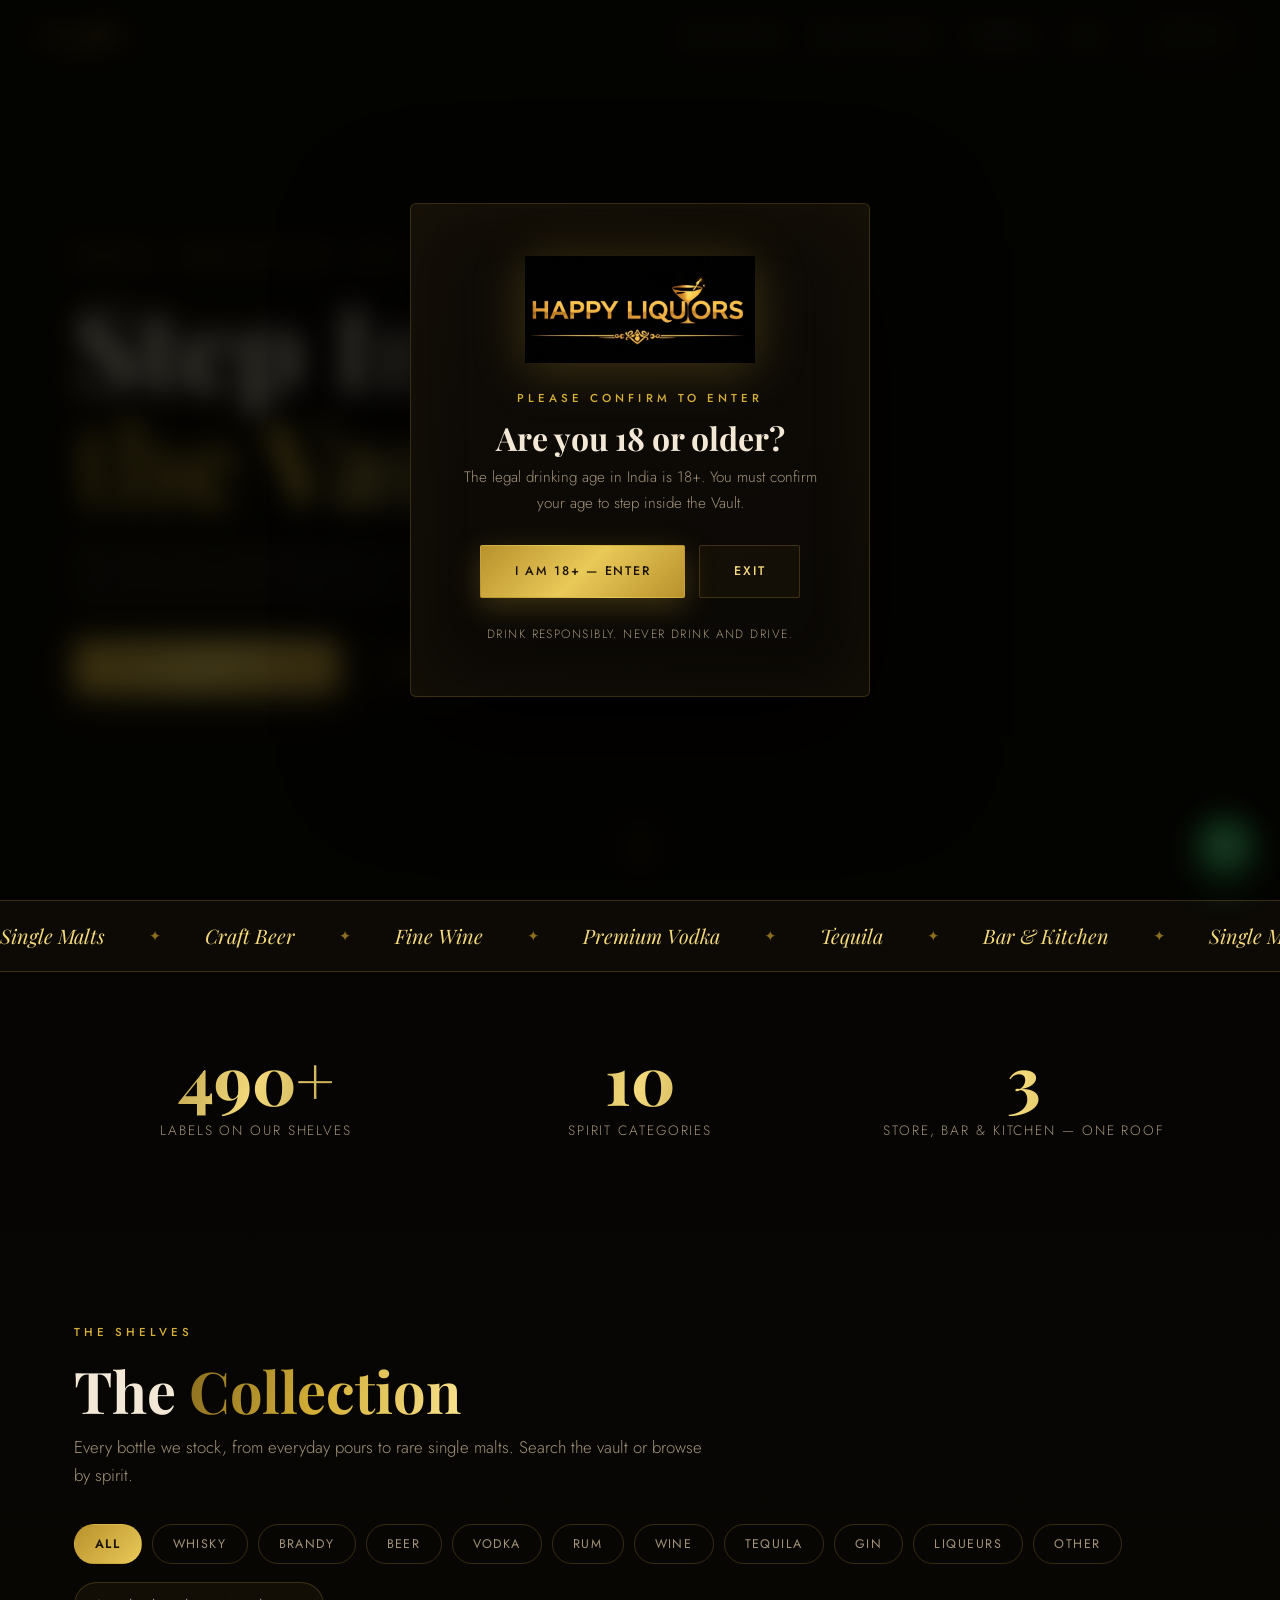
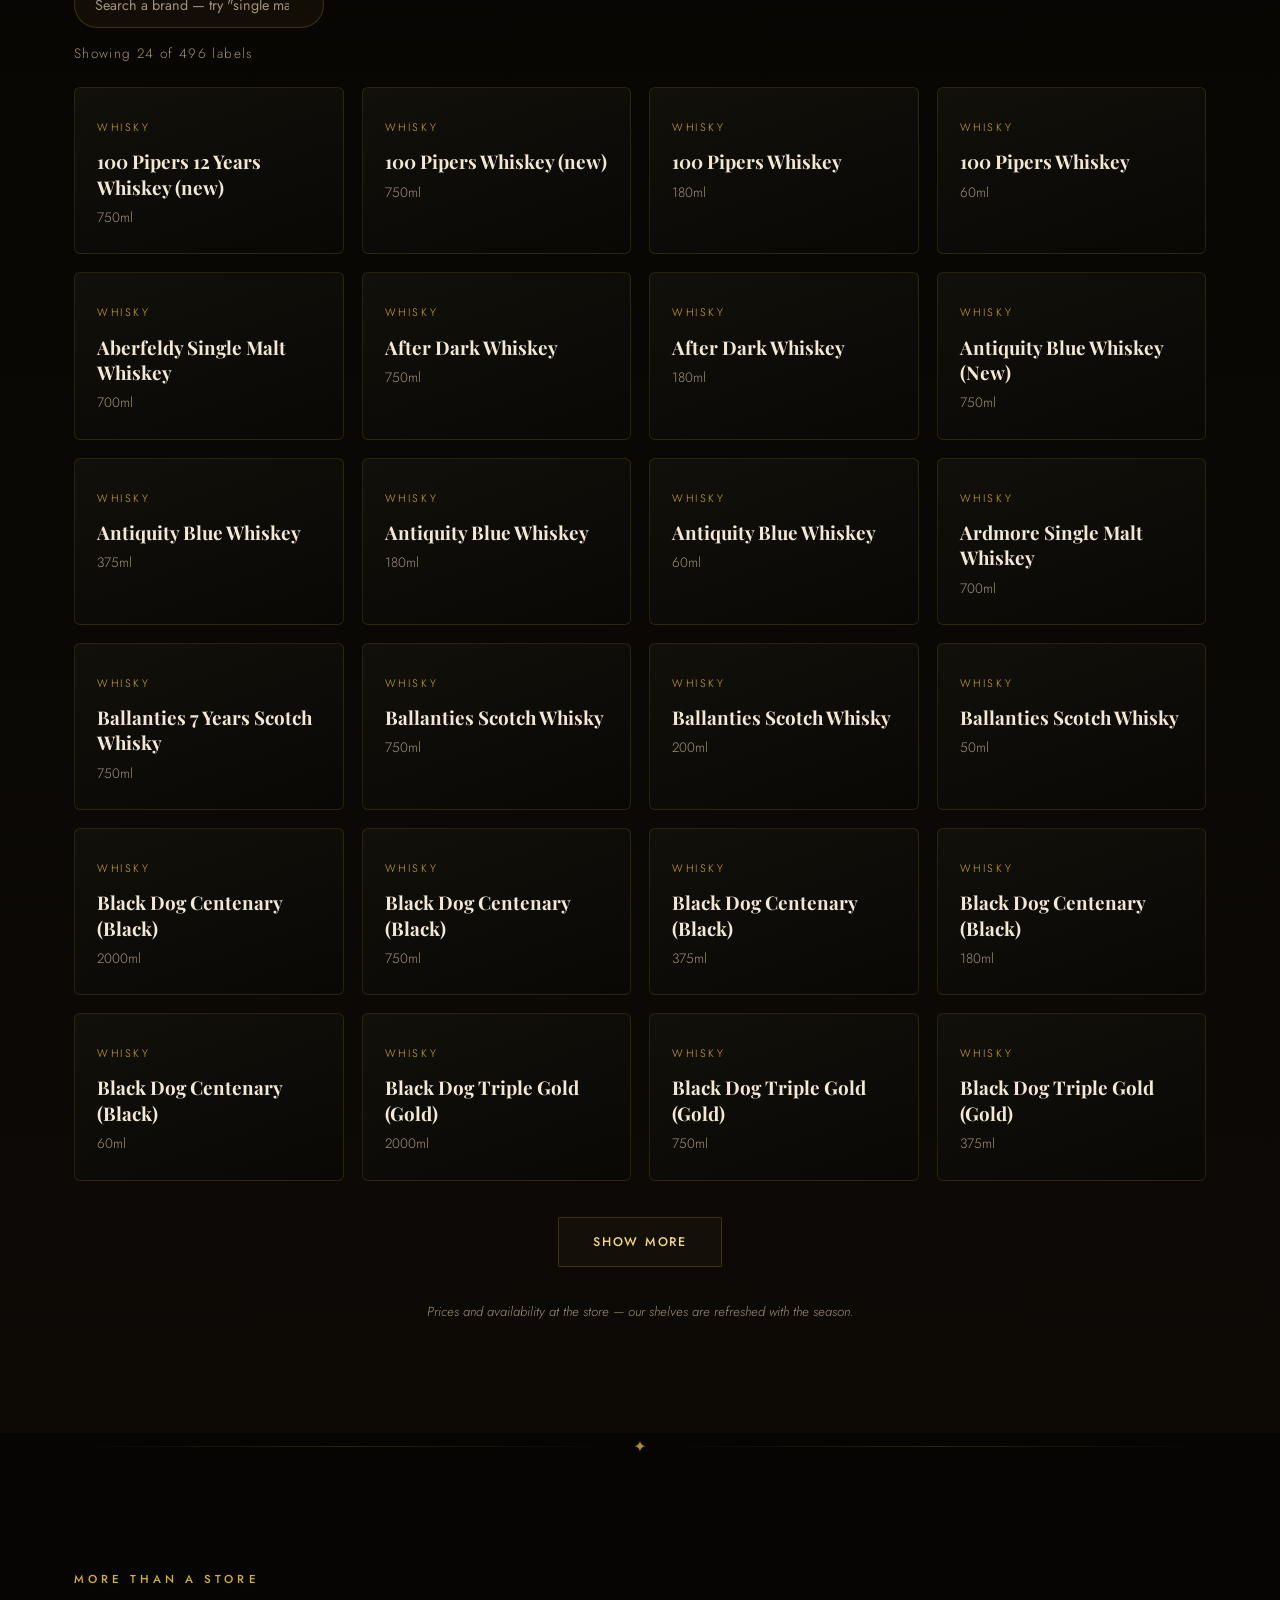
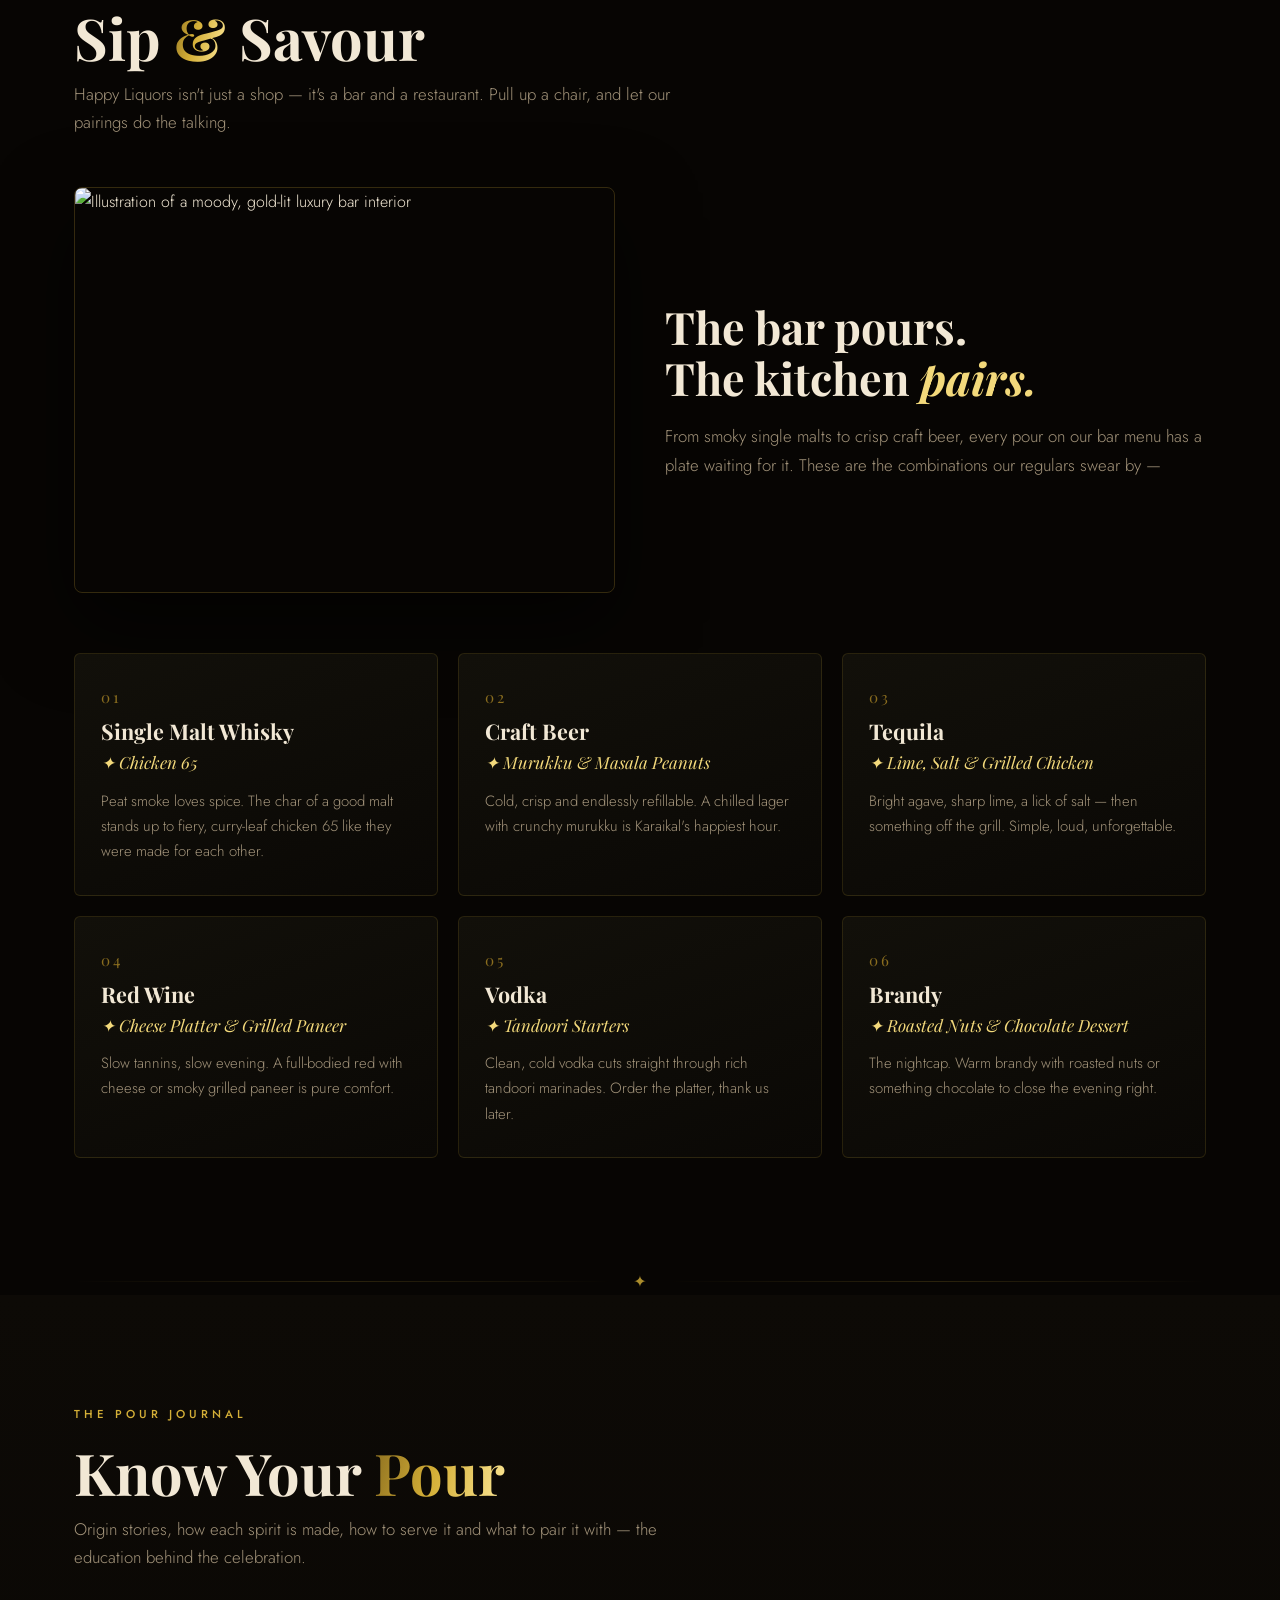
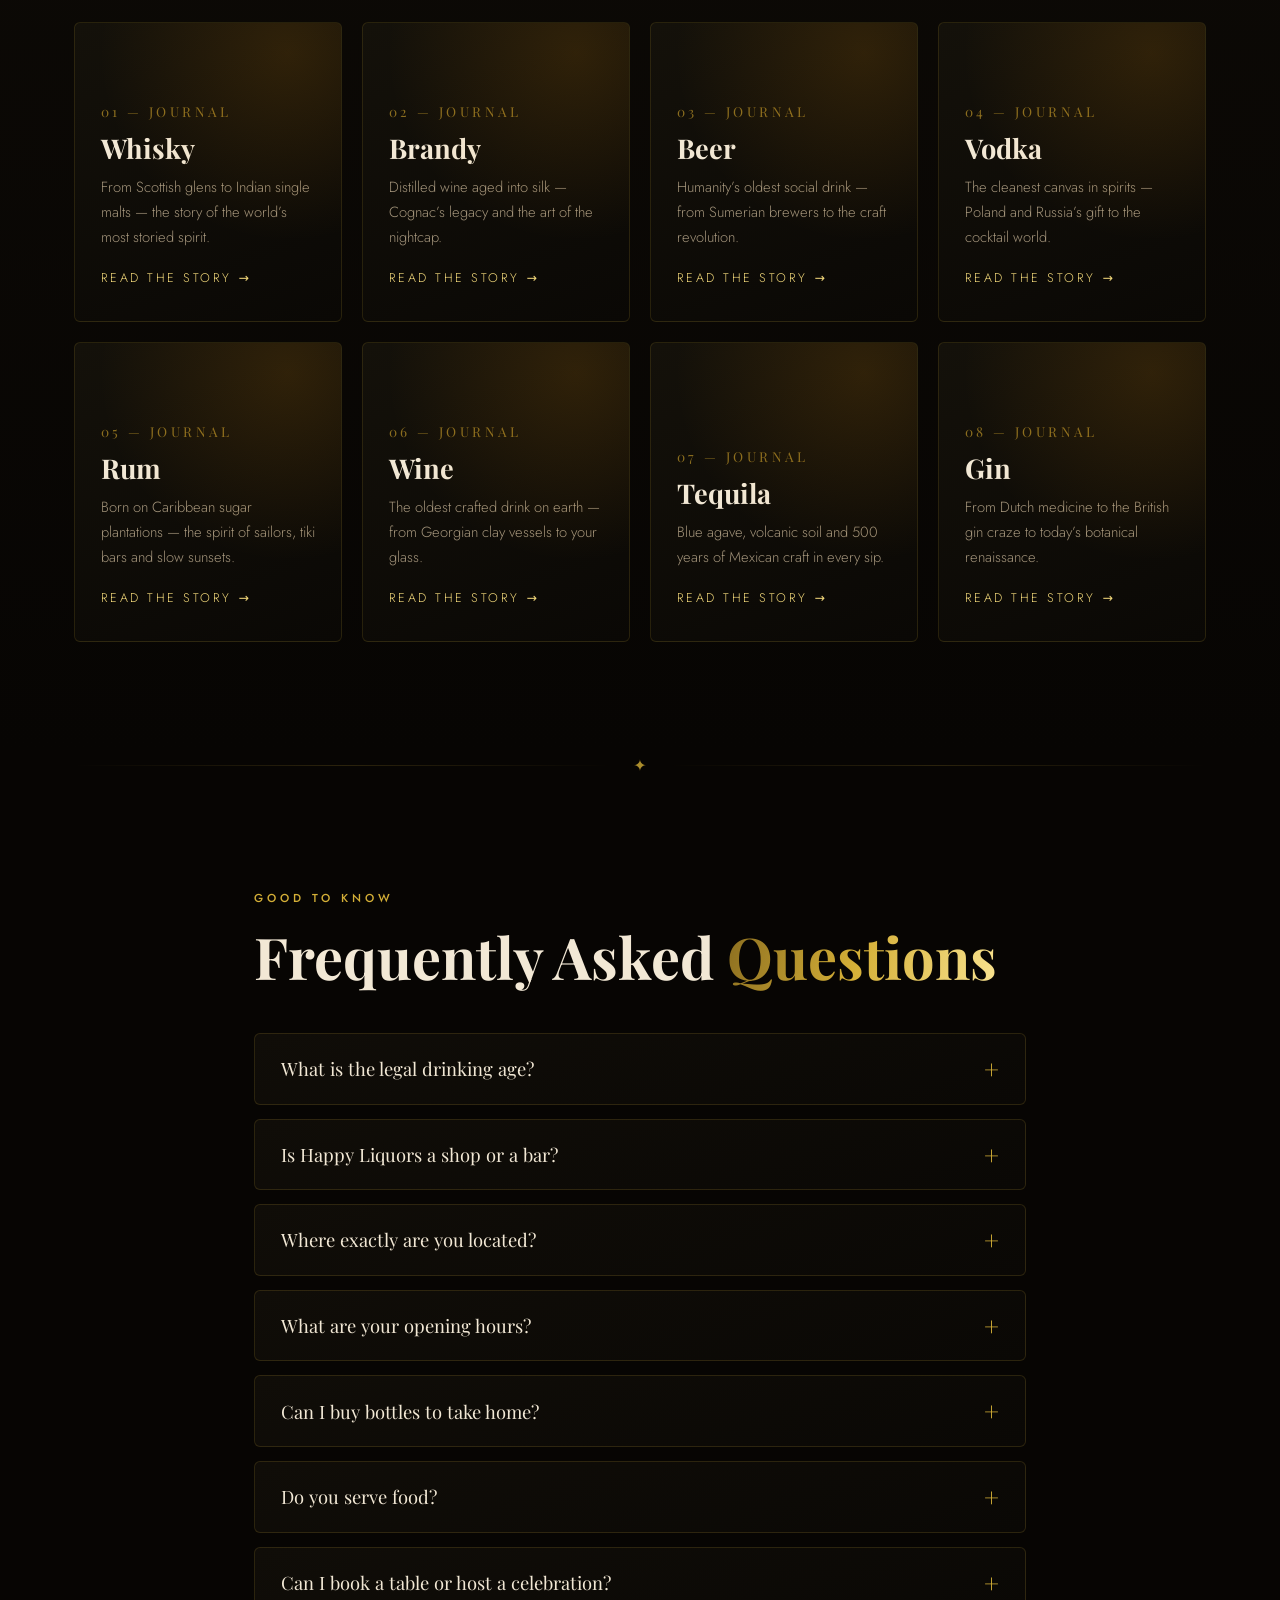
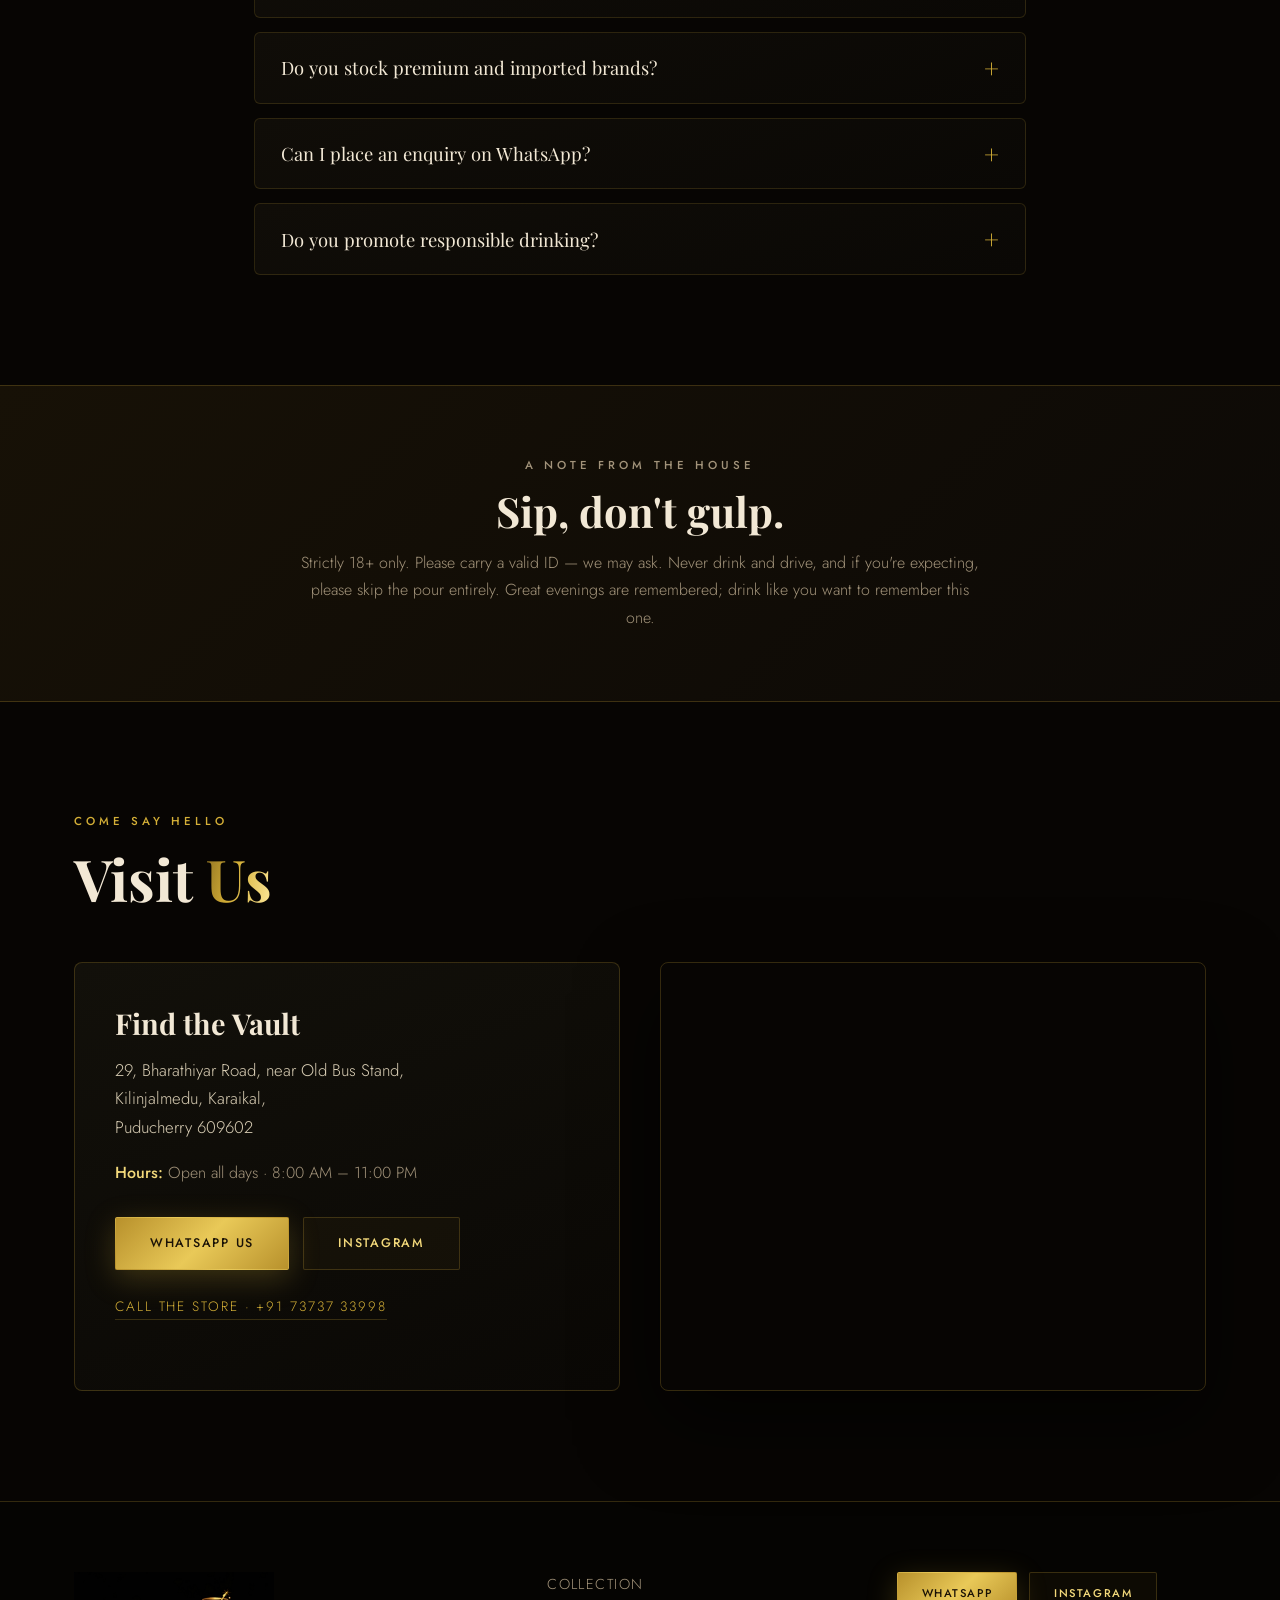
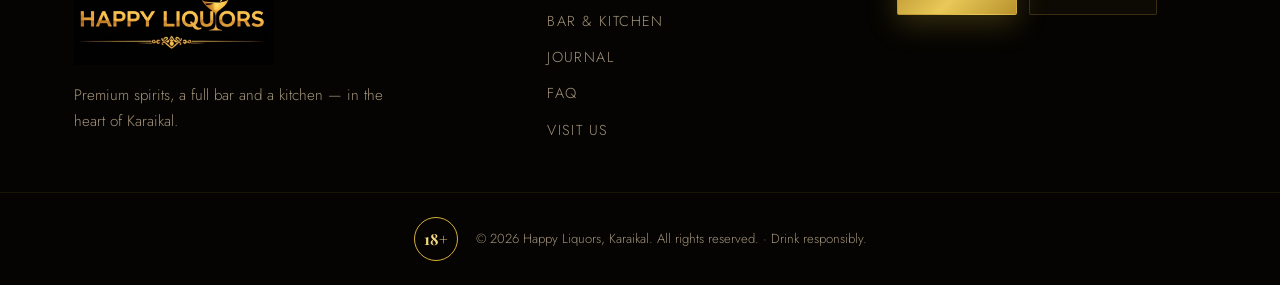
==== index.html @ e66bc61d "Add files via upload" ====
<!DOCTYPE html>
<html lang="en">
<head>
<meta charset="UTF-8">
<meta name="viewport" content="width=device-width, initial-scale=1.0">
<title>Happy Liquors — Karaikal | Premium Spirits, Bar &amp; Kitchen</title>
<meta name="description" content="Happy Liquors, Karaikal — 490+ labels of premium spirits, a full bar and a kitchen that knows what to pour. Shop, sip & dine. 18+ only. Drink responsibly.">
<link rel="preconnect" href="https://fonts.googleapis.com">
<link rel="preconnect" href="https://fonts.gstatic.com" crossorigin>
<link href="https://fonts.googleapis.com/css2?family=Playfair+Display:ital,wght@0,500;0,600;0,700;0,800;1,500;1,600&family=Jost:wght@300;400;500;600&display=swap" rel="stylesheet">
<link rel="stylesheet" href="styles.css">
<link rel="icon" href="logo.jpg">
<script src="vendor/three.min.js"></script>
<script src="vendor/gsap.min.js"></script>
<script src="vendor/ScrollTrigger.min.js"></script>
</head>
<body>

<!-- ══════════ AGE GATE ══════════ -->
<div id="ageGate" class="age-gate" role="dialog" aria-modal="true" aria-label="Age verification">
  <div class="age-card" data-reveal>
    <img src="logo.jpg" alt="Happy Liquors" class="age-logo">
    <p class="kicker">Please confirm to enter</p>
    <h2>Are you 18 or older?</h2>
    <p class="age-sub">The legal drinking age in India is 18+. You must confirm your age to step inside the Vault.</p>
    <div class="age-actions">
      <button id="ageYes" class="btn btn-gold">I am 18+ — Enter</button>
      <a class="btn btn-ghost" href="https://www.google.com">Exit</a>
    </div>
    <p class="age-note">Drink responsibly. Never drink and drive.</p>
  </div>
</div>

<!-- ══════════ NAV ══════════ -->
<header id="nav" class="nav">
  <a href="#hero" class="nav-brand"><img src="logo.jpg" alt="Happy Liquors"></a>
  <nav class="nav-links">
    <a href="#collection">Collection</a>
    <a href="#bar-kitchen">Bar &amp; Kitchen</a>
    <a href="#journal">Journal</a>
    <a href="#faq">FAQ</a>
    <a href="#visit" class="nav-cta">Visit Us</a>
  </nav>
  <button id="navToggle" class="nav-toggle" aria-label="Menu"><span></span><span></span><span></span></button>
</header>
<div id="mobileMenu" class="mobile-menu">
  <a href="#collection">Collection</a>
  <a href="#bar-kitchen">Bar &amp; Kitchen</a>
  <a href="#journal">Journal</a>
  <a href="#faq">FAQ</a>
  <a href="#visit">Visit Us</a>
</div>

<!-- ══════════ HERO ══════════ -->
<section id="hero" class="hero">
  <canvas id="gl"></canvas>
  <div class="hero-shade"></div>
  <div class="hero-inner">
    <p class="kicker hero-kicker">Karaikal &middot; Premium Spirits &middot; Bar &amp; Kitchen</p>
    <h1 class="hero-title">Step Inside<br><span class="gold-text">the Vault</span></h1>
    <p class="hero-sub">490+ labels of the world's finest whisky, brandy, beer, wine &amp; more — plus a bar and a kitchen that know exactly what to pour with your plate.</p>
    <div class="hero-actions">
      <a href="#collection" class="btn btn-gold">Explore the Collection</a>
      <a href="#visit" class="btn btn-ghost">Find Us</a>
    </div>
  </div>
  <a href="#collection" class="scroll-hint" aria-label="Scroll down"><span></span></a>
</section>

<!-- ══════════ MARQUEE ══════════ -->
<div class="marquee" aria-hidden="true">
  <div class="marquee-track">
    <span>Single Malts</span><i>&#10022;</i><span>Craft Beer</span><i>&#10022;</i><span>Fine Wine</span><i>&#10022;</i><span>Premium Vodka</span><i>&#10022;</i><span>Tequila</span><i>&#10022;</i><span>Bar &amp; Kitchen</span><i>&#10022;</i>
    <span>Single Malts</span><i>&#10022;</i><span>Craft Beer</span><i>&#10022;</i><span>Fine Wine</span><i>&#10022;</i><span>Premium Vodka</span><i>&#10022;</i><span>Tequila</span><i>&#10022;</i><span>Bar &amp; Kitchen</span><i>&#10022;</i>
  </div>
</div>

<!-- ══════════ STATS ══════════ -->
<section class="stats">
  <div class="stat" data-reveal><span class="stat-num" data-count="490" data-suffix="+">0</span><span class="stat-label">Labels on our shelves</span></div>
  <div class="stat" data-reveal><span class="stat-num" data-count="10">0</span><span class="stat-label">Spirit categories</span></div>
  <div class="stat" data-reveal><span class="stat-num" data-count="3">0</span><span class="stat-label">Store, bar &amp; kitchen — one roof</span></div>
</section>

<!-- ══════════ COLLECTION ══════════ -->
<section id="collection" class="section collection">
  <div class="wrap">
    <p class="kicker" data-reveal>The shelves</p>
    <h2 data-reveal>The <span class="gold-text">Collection</span></h2>
    <p class="section-sub" data-reveal>Every bottle we stock, from everyday pours to rare single malts. Search the vault or browse by spirit.</p>
    <div class="collection-tools" data-reveal>
      <div id="catTabs" class="cat-tabs"></div>
      <input id="stockSearch" class="stock-search" type="search" placeholder="Search a brand — try &quot;single malt&quot;…" aria-label="Search brands">
    </div>
    <p id="stockCount" class="stock-count"></p>
    <div id="stockGrid" class="stock-grid"></div>
    <div class="center"><button id="showMore" class="btn btn-ghost">Show more</button></div>
    <p class="fineprint">Prices and availability at the store — our shelves are refreshed with the season.</p>
  </div>
</section>

<div class="divider" aria-hidden="true"><span></span><i>&#10022;</i><span></span></div>

<!-- ══════════ BAR & KITCHEN ══════════ -->
<section id="bar-kitchen" class="section bar-kitchen">
  <div class="wrap">
    <p class="kicker" data-reveal>More than a store</p>
    <h2 data-reveal>Sip <span class="gold-text">&amp;</span> Savour</h2>
    <p class="section-sub" data-reveal>Happy Liquors isn't just a shop — it's a bar and a restaurant. Pull up a chair, and let our pairings do the talking.</p>
    <div class="bk-grid">
      <div class="bk-photo" data-reveal><img src="img/bar-interior.webp" alt="Illustration of a moody, gold-lit luxury bar interior"></div>
      <div class="bk-copy" data-reveal>
        <h3>The bar pours.<br>The kitchen <em>pairs.</em></h3>
        <p>From smoky single malts to crisp craft beer, every pour on our bar menu has a plate waiting for it. These are the combinations our regulars swear by —</p>
      </div>
    </div>
    <div class="pair-grid">
      <div class="pair-card" data-reveal data-tilt><span class="pair-no">01</span><h4>Single Malt Whisky</h4><p class="pair-with">&#10022; Chicken 65</p><p>Peat smoke loves spice. The char of a good malt stands up to fiery, curry-leaf chicken 65 like they were made for each other.</p></div>
      <div class="pair-card" data-reveal data-tilt><span class="pair-no">02</span><h4>Craft Beer</h4><p class="pair-with">&#10022; Murukku &amp; Masala Peanuts</p><p>Cold, crisp and endlessly refillable. A chilled lager with crunchy murukku is Karaikal's happiest hour.</p></div>
      <div class="pair-card" data-reveal data-tilt><span class="pair-no">03</span><h4>Tequila</h4><p class="pair-with">&#10022; Lime, Salt &amp; Grilled Chicken</p><p>Bright agave, sharp lime, a lick of salt — then something off the grill. Simple, loud, unforgettable.</p></div>
      <div class="pair-card" data-reveal data-tilt><span class="pair-no">04</span><h4>Red Wine</h4><p class="pair-with">&#10022; Cheese Platter &amp; Grilled Paneer</p><p>Slow tannins, slow evening. A full-bodied red with cheese or smoky grilled paneer is pure comfort.</p></div>
      <div class="pair-card" data-reveal data-tilt><span class="pair-no">05</span><h4>Vodka</h4><p class="pair-with">&#10022; Tandoori Starters</p><p>Clean, cold vodka cuts straight through rich tandoori marinades. Order the platter, thank us later.</p></div>
      <div class="pair-card" data-reveal data-tilt><span class="pair-no">06</span><h4>Brandy</h4><p class="pair-with">&#10022; Roasted Nuts &amp; Chocolate Dessert</p><p>The nightcap. Warm brandy with roasted nuts or something chocolate to close the evening right.</p></div>
    </div>
  </div>
</section>

<div class="divider" aria-hidden="true"><span></span><i>&#10022;</i><span></span></div>

<!-- ══════════ JOURNAL ══════════ -->
<section id="journal" class="section journal">
  <div class="wrap">
    <p class="kicker" data-reveal>The pour journal</p>
    <h2 data-reveal>Know Your <span class="gold-text">Pour</span></h2>
    <p class="section-sub" data-reveal>Origin stories, how each spirit is made, how to serve it and what to pair it with — the education behind the celebration.</p>
    <div id="journalGrid" class="journal-grid"></div>
  </div>
</section>

<!-- ══════════ READER ══════════ -->
<div id="reader" class="reader" role="dialog" aria-modal="true" aria-label="Article">
  <div class="reader-card">
    <button id="readerClose" class="reader-close" aria-label="Close article">&times;</button>
    <div id="readerBody" class="reader-body"></div>
  </div>
</div>

<div class="divider" aria-hidden="true"><span></span><i>&#10022;</i><span></span></div>

<!-- ══════════ FAQ ══════════ -->
<section id="faq" class="section faq">
  <div class="wrap narrow">
    <p class="kicker" data-reveal>Good to know</p>
    <h2 data-reveal>Frequently Asked <span class="gold-text">Questions</span></h2>
    <div id="faqList" class="faq-list"></div>
  </div>
</section>

<!-- ══════════ RESPONSIBLE ══════════ -->
<section class="responsible">
  <div class="wrap" data-reveal>
    <p class="kicker">A note from the house</p>
    <h3>Sip, don't gulp.</h3>
    <p>Strictly 18+ only. Please carry a valid ID — we may ask. Never drink and drive, and if you're expecting, please skip the pour entirely. Great evenings are remembered; drink like you want to remember this one.</p>
  </div>
</section>

<!-- ══════════ VISIT ══════════ -->
<section id="visit" class="section visit">
  <div class="wrap">
    <p class="kicker" data-reveal>Come say hello</p>
    <h2 data-reveal>Visit <span class="gold-text">Us</span></h2>
    <div class="visit-grid">
      <div class="visit-card" data-reveal>
        <h3>Find the Vault</h3>
        <p class="visit-addr">29, Bharathiyar Road, near Old Bus Stand,<br>Kilinjalmedu, Karaikal,<br>Puducherry 609602</p>
        <p class="visit-hours"><strong>Hours:</strong> <span id="hoursText">Open daily &middot; 11:00 AM &ndash; 10:30 PM</span></p>
        <div class="visit-actions">
          <a id="waBtn" class="btn btn-gold" href="#" target="_blank" rel="noopener">WhatsApp Us</a>
          <a class="btn btn-ghost" href="https://www.instagram.com/happy_liquors" target="_blank" rel="noopener">Instagram</a>
        </div>
        <a id="callBtn" class="visit-call" href="#">Call the store</a>
      </div>
      <div class="visit-map" data-reveal>
        <iframe title="Happy Liquors on the map" src="https://www.google.com/maps?q=Happy%20Liquors%2C%2029%20Bharathiyar%20Road%2C%20Karaikal%2C%20Puducherry%20609602&output=embed" loading="lazy" referrerpolicy="no-referrer-when-downgrade" allowfullscreen></iframe>
        <p class="map-fallback"><a href="https://maps.app.goo.gl/q3PNzdSarZh8tLr48?g_st=ac" target="_blank" rel="noopener">Open in Google Maps ↗</a></p>
      </div>
    </div>
  </div>
</section>

<!-- ══════════ FOOTER ══════════ -->
<footer class="footer">
  <div class="wrap footer-grid">
    <div>
      <img src="logo.jpg" alt="Happy Liquors" class="footer-logo">
      <p class="footer-tag">Premium spirits, a full bar and a kitchen — in the heart of Karaikal.</p>
    </div>
    <div class="footer-links">
      <a href="#collection">Collection</a>
      <a href="#bar-kitchen">Bar &amp; Kitchen</a>
      <a href="#journal">Journal</a>
      <a href="#faq">FAQ</a>
      <a href="#visit">Visit Us</a>
    </div>
    <div class="footer-contact">
      <a id="waBtn2" class="btn btn-gold btn-sm" href="#" target="_blank" rel="noopener">WhatsApp</a>
      <a class="btn btn-ghost btn-sm" href="https://www.instagram.com/happy_liquors" target="_blank" rel="noopener">Instagram</a>
    </div>
  </div>
  <div class="footer-base">
    <span class="age-badge">18+</span>
    <p>&copy; 2026 Happy Liquors, Karaikal. All rights reserved. &middot; Drink responsibly.</p>
  </div>
</footer>

<!-- ══════════ WHATSAPP FLOAT ══════════ -->
<a id="waFloat" class="wa-float" href="#" target="_blank" rel="noopener" aria-label="Chat on WhatsApp">
  <svg viewBox="0 0 32 32" fill="currentColor"><path d="M16 3C9.4 3 4 8.4 4 15c0 2.4.7 4.6 1.9 6.5L4 29l7.7-1.8c1.8 1 3.9 1.6 6.1 1.6h.1c6.6 0 12-5.4 12-12S22.6 3 16 3zm0 21.8c-1.9 0-3.7-.5-5.3-1.5l-.4-.2-4.6 1.1 1.2-4.5-.3-.4c-1.1-1.7-1.7-3.6-1.7-5.6C6 9.9 10.1 5.8 15.9 5.8S26 9.9 26 15.7s-4.2 9.1-10 9.1zm5.5-6.8c-.3-.2-1.8-.9-2-1-.3-.1-.5-.2-.7.1-.2.3-.8 1-1 1.2-.2.2-.4.2-.7.1-.3-.2-1.3-.5-2.4-1.5-.9-.8-1.5-1.8-1.7-2.1-.2-.3 0-.5.1-.6l.5-.6c.2-.2.2-.4.3-.6.1-.2 0-.4 0-.6-.1-.2-.7-1.8-1-2.4-.3-.6-.5-.6-.7-.6h-.6c-.2 0-.6.1-.9.4-.3.3-1.1 1.1-1.1 2.7s1.2 3.1 1.3 3.4c.2.2 2.3 3.5 5.5 4.9.8.3 1.4.5 1.8.7.8.2 1.5.2 2 .1.6-.1 1.8-.7 2-1.4.3-.7.3-1.3.2-1.4-.1-.2-.3-.2-.6-.4z"/></svg>
</a>

<script src="stock.js"></script>
<script src="articles.js"></script>
<script src="app.js"></script>
</body>
</html>
---- styles.css ----
/* ═══════════════ THE VAULT — Happy Liquors ═══════════════ */
:root{
  --bg:#070503;
  --bg2:#0d0a06;
  --bg3:#14100a;
  --gold:#d4af37;
  --gold-hi:#f3d97b;
  --gold-deep:#8a6d1f;
  --amber:#e8930c;
  --cream:#f2e8d5;
  --muted:#a2937a;
  --line:rgba(212,175,55,.22);
  --serif:'Playfair Display',Georgia,serif;
  --sans:'Jost',system-ui,sans-serif;
}
*{margin:0;padding:0;box-sizing:border-box}
html{scroll-behavior:smooth}
body{
  background:var(--bg);
  color:var(--cream);
  font-family:var(--sans);
  font-weight:300;
  line-height:1.7;
  overflow-x:hidden;
  -webkit-font-smoothing:antialiased;
}
::selection{background:var(--gold);color:#000}
img{max-width:100%;display:block}
a{color:inherit}
.wrap{max-width:1180px;margin:0 auto;padding:0 24px}
.wrap.narrow{max-width:820px}
.section{padding:110px 0;position:relative}
.center{text-align:center;margin-top:36px}

/* ── typography ── */
h1,h2,h3,h4{font-family:var(--serif);font-weight:700;line-height:1.15}
h2{font-size:clamp(2.2rem,5vw,3.6rem);margin:14px 0 10px}
h3{font-size:clamp(1.4rem,3vw,2rem)}
.gold-text{
  background:linear-gradient(105deg,#8a6d1f 0%,#d4af37 25%,#f7e08b 50%,#d4af37 75%,#8a6d1f 100%);
  background-size:200% auto;
  -webkit-background-clip:text;background-clip:text;color:transparent;
  animation:sheen 6s linear infinite;
}
@keyframes sheen{to{background-position:200% center}}
.kicker{
  text-transform:uppercase;letter-spacing:.35em;font-size:.72rem;
  color:var(--gold);font-weight:500;
}
.section-sub{color:var(--muted);max-width:640px;font-size:1.05rem}

/* ── buttons ── */
.btn{
  display:inline-block;padding:15px 34px;border-radius:2px;
  font-family:var(--sans);font-weight:500;letter-spacing:.14em;text-transform:uppercase;
  font-size:.78rem;text-decoration:none;cursor:pointer;border:1px solid transparent;
  transition:transform .35s cubic-bezier(.2,.8,.2,1),box-shadow .35s,background .35s,color .35s;
}
.btn-gold{
  background:linear-gradient(135deg,#b8912c,#e9c958 50%,#b8912c);color:#1a1206;
  box-shadow:0 8px 30px rgba(212,175,55,.25);
}
.btn-gold:hover{transform:translateY(-3px);box-shadow:0 14px 40px rgba(212,175,55,.4)}
.btn-ghost{border-color:var(--line);color:var(--gold-hi);background:rgba(212,175,55,.04)}
.btn-ghost:hover{transform:translateY(-3px);border-color:var(--gold);background:rgba(212,175,55,.1)}
.btn-sm{padding:11px 24px;font-size:.7rem}

/* ── age gate ── */
.age-gate{
  position:fixed;inset:0;z-index:200;display:flex;align-items:center;justify-content:center;
  background:rgba(4,3,1,.72);backdrop-filter:blur(14px);-webkit-backdrop-filter:blur(14px);
  transition:opacity .6s,visibility .6s;padding:20px;
}
.age-gate.hidden{opacity:0;visibility:hidden;pointer-events:none}
.age-card{
  max-width:460px;text-align:center;background:linear-gradient(160deg,#100c07,#0a0805);
  border:1px solid var(--line);padding:52px 44px;border-radius:6px;
  box-shadow:0 40px 120px rgba(0,0,0,.8),inset 0 0 80px rgba(212,175,55,.05);
}
.age-logo{width:230px;margin:0 auto 26px;filter:drop-shadow(0 6px 24px rgba(212,175,55,.25))}
.age-card h2{font-size:2rem;margin:12px 0 8px}
.age-sub{color:var(--muted);font-size:.95rem;margin-bottom:28px}
.age-actions{display:flex;gap:14px;justify-content:center;flex-wrap:wrap}
.age-note{margin-top:26px;font-size:.75rem;letter-spacing:.12em;text-transform:uppercase;color:var(--muted)}

/* ── nav ── */
.nav{
  position:fixed;top:0;left:0;right:0;z-index:100;
  display:flex;align-items:center;justify-content:space-between;
  padding:14px 34px;transition:background .4s,box-shadow .4s,padding .4s;
}
.nav.scrolled{background:rgba(7,5,3,.88);backdrop-filter:blur(12px);-webkit-backdrop-filter:blur(12px);box-shadow:0 10px 40px rgba(0,0,0,.5);padding:10px 34px}
.nav-brand img{height:44px;width:auto}
.nav-links{display:flex;gap:34px;align-items:center}
.nav-links a{
  text-decoration:none;font-size:.8rem;letter-spacing:.18em;text-transform:uppercase;
  color:var(--cream);position:relative;padding:4px 0;
}
.nav-links a::after{
  content:'';position:absolute;left:0;bottom:0;height:1px;width:0;
  background:var(--gold);transition:width .35s;
}
.nav-links a:hover::after{width:100%}
.nav-links a:hover{color:var(--gold-hi)}
.nav-cta{border:1px solid var(--line);padding:10px 22px !important;border-radius:2px}
.nav-cta::after{display:none}
.nav-cta:hover{background:rgba(212,175,55,.12)}
.nav-toggle{display:none;flex-direction:column;gap:6px;background:none;border:none;cursor:pointer;padding:8px}
.nav-toggle span{width:26px;height:2px;background:var(--gold);transition:.3s}
.mobile-menu{
  position:fixed;top:0;right:-100%;width:min(320px,80vw);height:100vh;z-index:99;
  background:#0c0906;border-left:1px solid var(--line);
  display:flex;flex-direction:column;gap:8px;padding:110px 40px;transition:right .45s cubic-bezier(.2,.8,.2,1);
}
.mobile-menu.open{right:0}
.mobile-menu a{text-decoration:none;font-family:var(--serif);font-size:1.5rem;padding:10px 0;border-bottom:1px solid rgba(212,175,55,.12)}

/* ── hero ── */
.hero{position:relative;min-height:100vh;display:flex;align-items:center;overflow:hidden}
#gl{position:absolute;inset:0;width:100%;height:100%}
.hero-shade{
  position:absolute;inset:0;pointer-events:none;
  background:radial-gradient(ellipse 90% 70% at 30% 45%,transparent 30%,rgba(7,5,3,.55) 75%,var(--bg) 100%),
             linear-gradient(to top,var(--bg) 2%,transparent 30%);
}
.hero-inner{position:relative;z-index:2;max-width:1180px;margin:0 auto;padding:120px 24px 80px;width:100%}
.hero-kicker{margin-bottom:22px}
.hero-title{font-size:clamp(3rem,9vw,7rem);line-height:1.02;letter-spacing:.01em}
.hero-sub{max-width:560px;color:var(--muted);font-size:1.12rem;margin:26px 0 36px}
.hero-actions{display:flex;gap:16px;flex-wrap:wrap}
.scroll-hint{position:absolute;bottom:30px;left:50%;transform:translateX(-50%);z-index:2;opacity:.7}
.scroll-hint span{display:block;width:24px;height:40px;border:1px solid var(--gold);border-radius:14px;position:relative}
.scroll-hint span::after{
  content:'';position:absolute;top:8px;left:50%;width:4px;height:8px;margin-left:-2px;border-radius:2px;
  background:var(--gold);animation:wheel 1.8s ease-in-out infinite;
}
@keyframes wheel{0%{opacity:1;transform:translateY(0)}70%{opacity:0;transform:translateY(12px)}100%{opacity:0}}

/* ── marquee ── */
.marquee{border-top:1px solid var(--line);border-bottom:1px solid var(--line);overflow:hidden;background:var(--bg2);padding:18px 0}
.marquee-track{display:flex;gap:44px;width:max-content;animation:scrollX 30s linear infinite;align-items:center}
.marquee-track span{font-family:var(--serif);font-style:italic;font-size:1.25rem;color:var(--gold-hi);white-space:nowrap}
.marquee-track i{color:var(--gold-deep);font-style:normal;font-size:.9rem}
@keyframes scrollX{to{transform:translateX(-50%)}}

/* ── stats ── */
.stats{
  display:grid;grid-template-columns:repeat(3,1fr);max-width:1180px;margin:0 auto;
  padding:70px 24px;gap:20px;text-align:center;
}
.stat-num{
  font-family:var(--serif);font-size:clamp(2.6rem,6vw,4.2rem);font-weight:800;
  background:linear-gradient(105deg,#8a6d1f,#f3d97b,#8a6d1f);-webkit-background-clip:text;background-clip:text;color:transparent;
  display:block;line-height:1.1;
}
.stat-label{color:var(--muted);font-size:.85rem;letter-spacing:.14em;text-transform:uppercase}

/* ── divider ornament ── */
.divider{display:flex;align-items:center;gap:18px;max-width:1180px;margin:0 auto;padding:0 24px;opacity:.8}
.divider span{flex:1;height:1px;background:linear-gradient(90deg,transparent,var(--line),transparent)}
.divider i{color:var(--gold);font-style:normal}

/* ── collection ── */
.collection{background:linear-gradient(180deg,var(--bg) 0%,var(--bg2) 100%)}
.collection-tools{display:flex;flex-wrap:wrap;gap:18px;align-items:center;justify-content:space-between;margin:34px 0 8px}
.cat-tabs{display:flex;flex-wrap:wrap;gap:10px}
.cat-tab{
  background:transparent;border:1px solid var(--line);color:var(--muted);
  padding:10px 20px;border-radius:100px;font-family:var(--sans);font-size:.78rem;
  letter-spacing:.12em;text-transform:uppercase;cursor:pointer;transition:.3s;
}
.cat-tab:hover{color:var(--gold-hi);border-color:var(--gold)}
.cat-tab.active{background:linear-gradient(135deg,#b8912c,#e9c958);color:#1a1206;border-color:transparent;font-weight:600}
.stock-search{
  background:rgba(212,175,55,.05);border:1px solid var(--line);color:var(--cream);
  padding:12px 20px;border-radius:100px;font-family:var(--sans);font-size:.9rem;
  min-width:250px;outline:none;transition:.3s;
}
.stock-search:focus{border-color:var(--gold);box-shadow:0 0 0 3px rgba(212,175,55,.12)}
.stock-search::placeholder{color:var(--muted)}
.stock-count{color:var(--muted);font-size:.85rem;letter-spacing:.1em;margin:14px 0 22px}
.stock-grid{display:grid;grid-template-columns:repeat(auto-fill,minmax(240px,1fr));gap:18px;perspective:1200px}
.stock-card{
  background:linear-gradient(160deg,#12100a,#0a0805);
  border:1px solid rgba(212,175,55,.14);border-radius:6px;padding:24px 22px;
  transition:transform .25s ease,border-color .35s,box-shadow .35s;
  transform-style:preserve-3d;position:relative;overflow:hidden;
}
.stock-card::before{
  content:'';position:absolute;top:0;left:0;right:0;height:2px;
  background:linear-gradient(90deg,transparent,var(--gold),transparent);
  opacity:0;transition:opacity .35s;
}
.stock-card:hover{border-color:var(--gold);box-shadow:0 18px 50px rgba(0,0,0,.6),0 0 30px rgba(212,175,55,.08)}
.stock-card:hover::before{opacity:1}
.stock-cat{font-size:.68rem;letter-spacing:.24em;text-transform:uppercase;color:var(--gold)}
.stock-name{font-family:var(--serif);font-size:1.18rem;margin:10px 0 6px;line-height:1.35}
.stock-pack{color:var(--muted);font-size:.85rem}
.stock-price{color:var(--gold-hi);font-family:var(--serif);font-size:1.05rem;margin-top:8px}
.fineprint{margin-top:34px;color:var(--muted);font-size:.82rem;font-style:italic;text-align:center}

/* ── bar & kitchen ── */
.bk-grid{display:grid;grid-template-columns:1fr 1fr;gap:50px;align-items:center;margin:50px 0 60px}
.bk-photo{border-radius:8px;overflow:hidden;border:1px solid var(--line);box-shadow:0 30px 80px rgba(0,0,0,.6)}
.bk-photo img{width:100%;height:100%;object-fit:cover;aspect-ratio:4/3;transition:transform 1.2s cubic-bezier(.2,.8,.2,1)}
.bk-photo:hover img{transform:scale(1.05)}
.bk-copy h3{font-size:clamp(1.8rem,4vw,2.8rem);margin-bottom:18px}
.bk-copy h3 em{color:var(--gold-hi)}
.bk-copy p{color:var(--muted);font-size:1.05rem}
.pair-grid{display:grid;grid-template-columns:repeat(3,1fr);gap:20px;perspective:1200px}
.pair-card{
  background:linear-gradient(160deg,#12100a,#0a0805);border:1px solid rgba(212,175,55,.14);
  border-radius:6px;padding:30px 26px;transition:transform .25s ease,border-color .35s,box-shadow .35s;
  transform-style:preserve-3d;
}
.pair-card:hover{border-color:var(--gold);box-shadow:0 18px 50px rgba(0,0,0,.6)}
.pair-no{font-family:var(--serif);color:var(--gold-deep);font-size:.95rem;letter-spacing:.2em}
.pair-card h4{font-size:1.35rem;margin:8px 0 4px}
.pair-with{color:var(--gold-hi);font-family:var(--serif);font-style:italic;font-size:1.05rem;margin-bottom:12px}
.pair-card p:last-child{color:var(--muted);font-size:.93rem}

/* ── journal ── */
.journal{background:linear-gradient(180deg,var(--bg2),var(--bg))}
.journal-grid{display:grid;grid-template-columns:repeat(4,1fr);gap:20px;margin-top:50px;perspective:1200px}
.j-card{
  background:linear-gradient(160deg,#14110a,#0a0805);border:1px solid rgba(212,175,55,.14);
  border-radius:6px;padding:32px 26px;cursor:pointer;min-height:300px;
  display:flex;flex-direction:column;justify-content:flex-end;position:relative;overflow:hidden;
  transition:transform .25s ease,border-color .35s,box-shadow .35s;transform-style:preserve-3d;
}
.j-card::after{
  content:'';position:absolute;inset:0;pointer-events:none;
  background:radial-gradient(circle at 80% 10%,rgba(232,147,12,.14),transparent 55%);
}
.j-card:hover{border-color:var(--gold);box-shadow:0 18px 50px rgba(0,0,0,.6)}
.j-num{font-family:var(--serif);color:var(--gold-deep);letter-spacing:.25em;font-size:.85rem}
.j-card h3{font-size:1.7rem;margin:10px 0}
.j-card p{color:var(--muted);font-size:.92rem;flex:0}
.j-link{margin-top:18px;color:var(--gold-hi);font-size:.78rem;letter-spacing:.2em;text-transform:uppercase}
.j-link::after{content:' →';transition:.3s}
.j-card:hover .j-link::after{margin-left:6px}

/* ── reader ── */
.reader{
  position:fixed;inset:0;z-index:150;display:flex;align-items:center;justify-content:center;
  background:rgba(4,3,1,.8);backdrop-filter:blur(10px);-webkit-backdrop-filter:blur(10px);
  opacity:0;visibility:hidden;transition:.45s;padding:20px;
}
.reader.open{opacity:1;visibility:visible}
.reader-card{
  background:linear-gradient(165deg,#131009,#0a0805);border:1px solid var(--line);
  max-width:760px;width:100%;max-height:88vh;overflow-y:auto;border-radius:8px;
  padding:60px 56px;position:relative;box-shadow:0 40px 120px rgba(0,0,0,.8);
  transform:translateY(30px);transition:transform .45s cubic-bezier(.2,.8,.2,1);
}
.reader.open .reader-card{transform:translateY(0)}
.reader-close{
  position:absolute;top:18px;right:22px;background:none;border:none;color:var(--gold);
  font-size:2.2rem;cursor:pointer;line-height:1;transition:.3s;
}
.reader-close:hover{transform:rotate(90deg)}
.reader-body h2{font-size:clamp(2rem,5vw,3rem);margin:10px 0 6px}
.reader-body .kicker{margin-bottom:4px}
.reader-body h4{color:var(--gold-hi);font-size:1.25rem;margin:34px 0 10px;letter-spacing:.02em}
.reader-body p{color:#d8cdb4;margin-bottom:14px;font-size:1rem}
.reader-body ul{margin:0 0 16px 20px;color:#d8cdb4}
.reader-body li{margin-bottom:8px}
.reader-body .pair-box{
  border:1px solid var(--line);border-radius:6px;padding:20px 24px;margin:26px 0;
  background:rgba(212,175,55,.05);
}
.reader-body .pair-box strong{color:var(--gold-hi);font-family:var(--serif);font-size:1.1rem}

/* ── faq ── */
.faq-list{margin-top:44px;display:flex;flex-direction:column;gap:14px}
.faq-item{border:1px solid rgba(212,175,55,.16);border-radius:6px;background:linear-gradient(160deg,#100d08,#0a0805);overflow:hidden;transition:border-color .35s}
.faq-item.open{border-color:var(--gold);box-shadow:0 0 40px rgba(212,175,55,.07)}
.faq-q{
  width:100%;background:none;border:none;color:var(--cream);text-align:left;
  font-family:var(--serif);font-size:1.15rem;padding:22px 26px;cursor:pointer;
  display:flex;justify-content:space-between;align-items:center;gap:16px;
}
.faq-q .fx{color:var(--gold);font-size:1.6rem;line-height:1;transition:transform .4s;flex-shrink:0}
.faq-item.open .fx{transform:rotate(45deg)}
.faq-a{max-height:0;overflow:hidden;transition:max-height .5s cubic-bezier(.2,.8,.2,1)}
.faq-a p{padding:0 26px 24px;color:var(--muted);font-size:.98rem}

/* ── responsible ── */
.responsible{background:linear-gradient(135deg,#171106,#0c0906);border-top:1px solid var(--line);border-bottom:1px solid var(--line);padding:70px 0;text-align:center}
.responsible h3{font-size:clamp(1.8rem,4vw,2.6rem);margin:12px 0 14px}
.responsible p{color:var(--muted);max-width:680px;margin:0 auto}

/* ── visit ── */
.visit-grid{display:grid;grid-template-columns:1fr 1fr;gap:40px;margin-top:50px;align-items:stretch}
.visit-card{
  background:linear-gradient(160deg,#12100a,#0a0805);border:1px solid var(--line);
  border-radius:8px;padding:44px 40px;
}
.visit-card h3{font-size:1.8rem;margin-bottom:16px}
.visit-addr{color:#d8cdb4;font-size:1.05rem;margin-bottom:18px}
.visit-hours{color:var(--muted);margin-bottom:30px}
.visit-hours strong{color:var(--gold-hi);font-weight:500}
.visit-actions{display:flex;gap:14px;flex-wrap:wrap;margin-bottom:22px}
.visit-call{color:var(--gold);font-size:.85rem;letter-spacing:.14em;text-transform:uppercase;text-decoration:none;border-bottom:1px solid var(--line);padding-bottom:3px;transition:.3s}
.visit-call:hover{color:var(--gold-hi);border-color:var(--gold)}
.visit-map{border-radius:8px;overflow:hidden;border:1px solid var(--line);min-height:380px;box-shadow:0 30px 80px rgba(0,0,0,.6)}
.visit-map iframe{width:100%;height:100%;min-height:380px;border:0;filter:grayscale(1) sepia(.28) hue-rotate(-15deg) saturate(1.6) brightness(.92)}
.map-fallback{margin:12px 0 0;text-align:center}
.map-fallback a{color:var(--gold);font-size:.82rem;letter-spacing:.14em;text-transform:uppercase;text-decoration:none;border-bottom:1px solid var(--gold-dim)}
.map-fallback a:hover{color:var(--gold-hi)}

/* ── footer ── */
.footer{border-top:1px solid var(--line);background:#050402;padding:70px 0 0}
.footer-grid{display:grid;grid-template-columns:1.4fr 1fr 1fr;gap:40px;padding-bottom:50px}
.footer-logo{width:200px;margin-bottom:18px}
.footer-tag{color:var(--muted);font-size:.95rem;max-width:320px}
.footer-links{display:flex;flex-direction:column;gap:12px}
.footer-links a{text-decoration:none;color:var(--muted);font-size:.9rem;letter-spacing:.1em;text-transform:uppercase;transition:.3s}
.footer-links a:hover{color:var(--gold-hi);padding-left:6px}
.footer-contact{display:flex;gap:12px;align-items:flex-start;flex-wrap:wrap}
.footer-base{
  border-top:1px solid rgba(212,175,55,.1);padding:24px;display:flex;gap:18px;
  align-items:center;justify-content:center;flex-wrap:wrap;text-align:center;
}
.footer-base p{color:var(--muted);font-size:.82rem}
.age-badge{
  border:1px solid var(--gold);color:var(--gold-hi);border-radius:50%;
  width:44px;height:44px;display:inline-flex;align-items:center;justify-content:center;
  font-family:var(--serif);font-weight:700;font-size:.95rem;flex-shrink:0;
}

/* ── whatsapp float ── */
.wa-float{
  position:fixed;bottom:26px;right:26px;z-index:90;width:58px;height:58px;border-radius:50%;
  background:#1faa53;color:#fff;display:flex;align-items:center;justify-content:center;
  box-shadow:0 12px 34px rgba(31,170,83,.4);transition:transform .3s;
}
.wa-float:hover{transform:scale(1.1) rotate(6deg)}
.wa-float svg{width:30px;height:30px}

/* ── reveal defaults (JS adds .in) ── */
[data-reveal]{opacity:0;transform:translateY(36px)}
[data-reveal].in{opacity:1;transform:none;transition:opacity .9s cubic-bezier(.2,.8,.2,1),transform .9s cubic-bezier(.2,.8,.2,1)}
.no-motion [data-reveal]{opacity:1;transform:none}

/* ── responsive ── */
@media(max-width:1020px){
  .journal-grid{grid-template-columns:repeat(2,1fr)}
  .pair-grid{grid-template-columns:repeat(2,1fr)}
}
@media(max-width:860px){
  .nav-links{display:none}
  .nav-toggle{display:flex}
  .bk-grid,.visit-grid{grid-template-columns:1fr}
  .stats{grid-template-columns:1fr;gap:36px;padding:50px 24px}
  .footer-grid{grid-template-columns:1fr}
  .section{padding:80px 0}
  .reader-card{padding:44px 28px}
}
@media(max-width:560px){
  .journal-grid,.pair-grid{grid-template-columns:1fr}
  .hero-actions .btn{width:100%;text-align:center}
  .age-card{padding:40px 26px}
}
@media(prefers-reduced-motion:reduce){
  *,*::before,*::after{animation-duration:.01ms !important;transition-duration:.01ms !important}
}
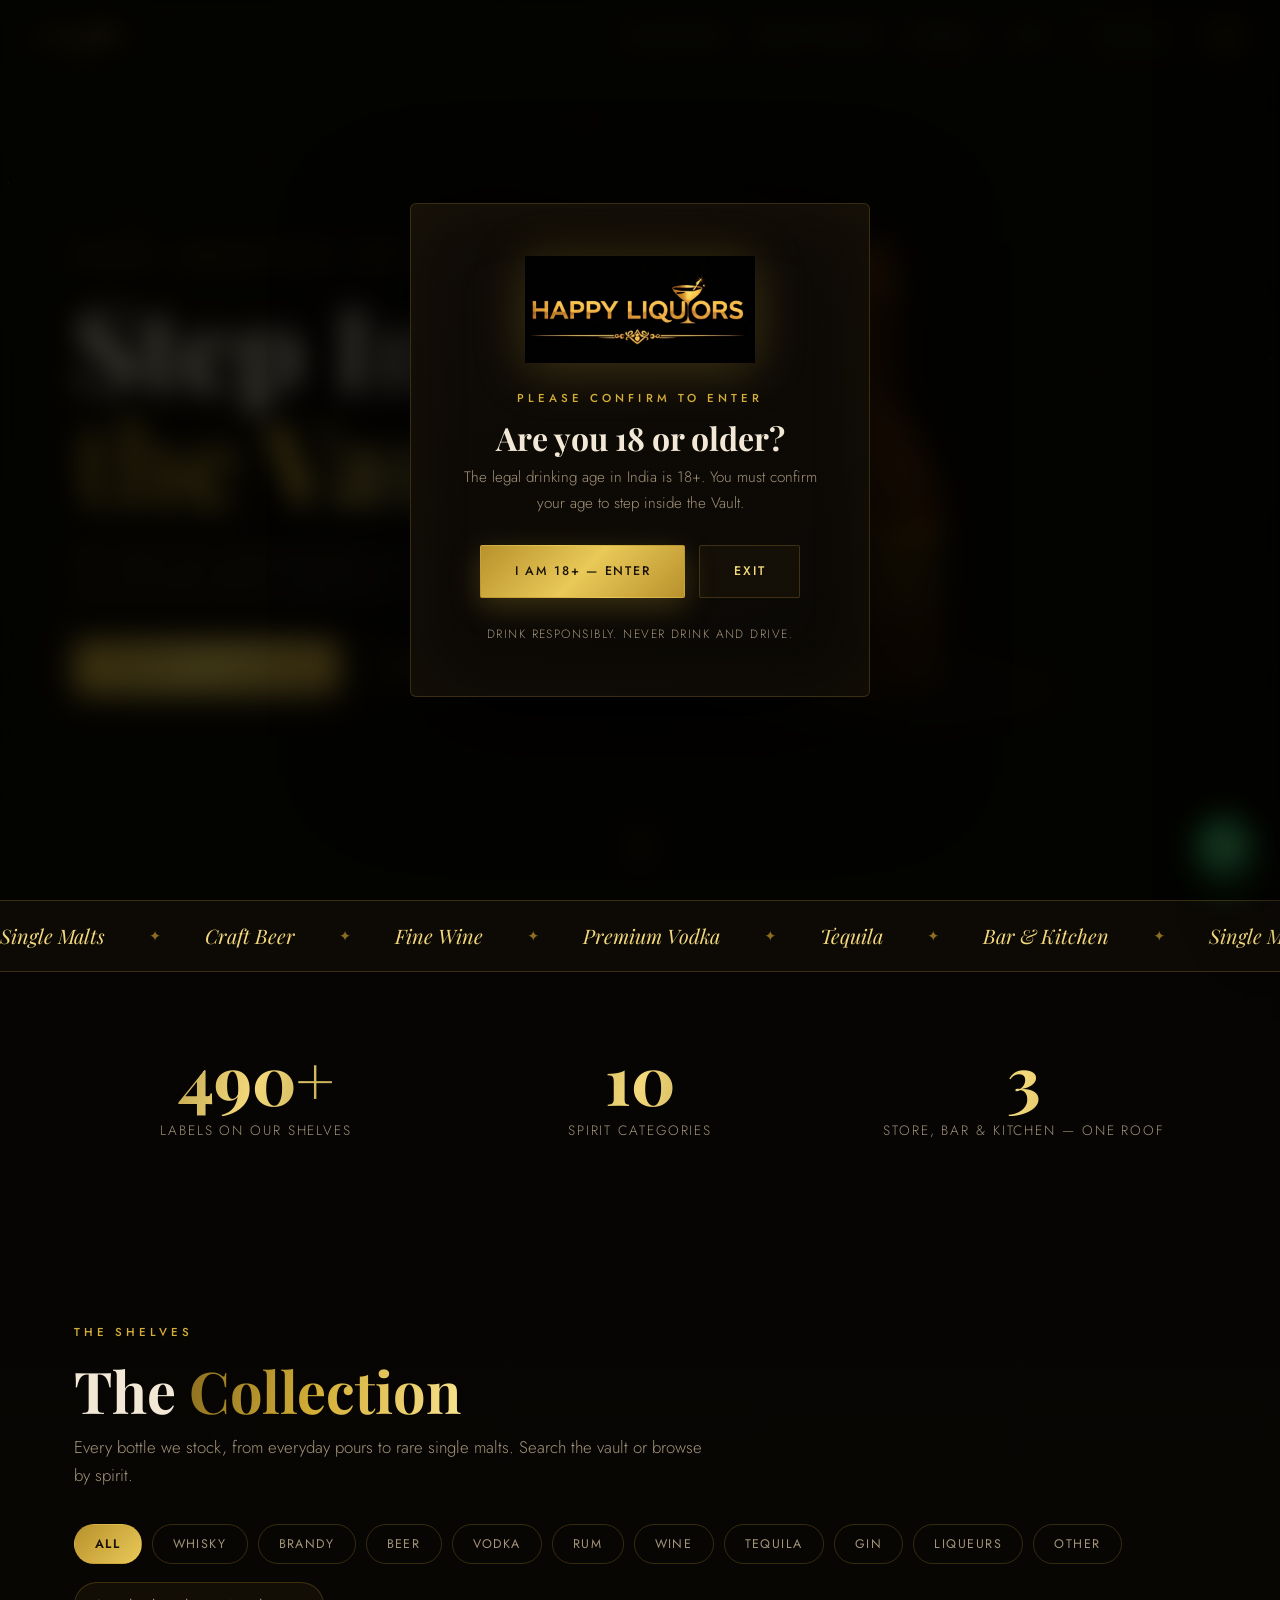
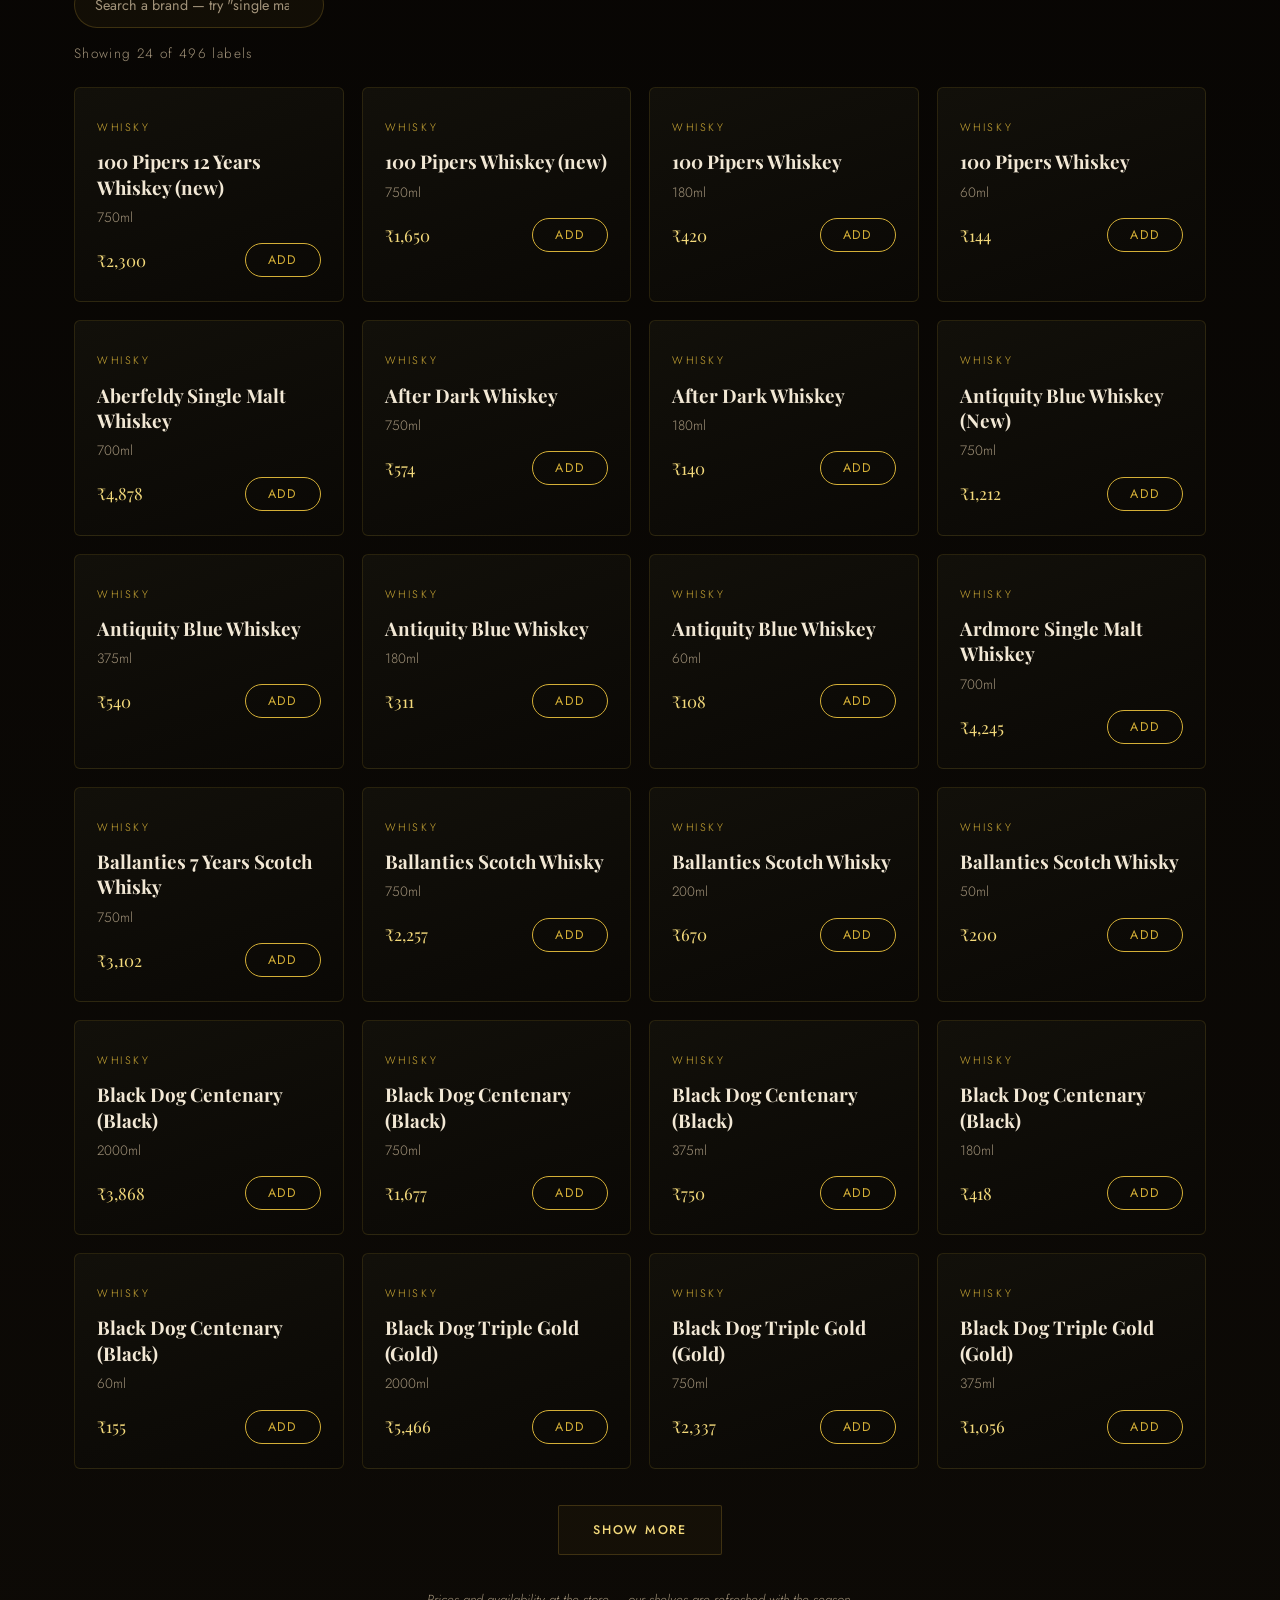
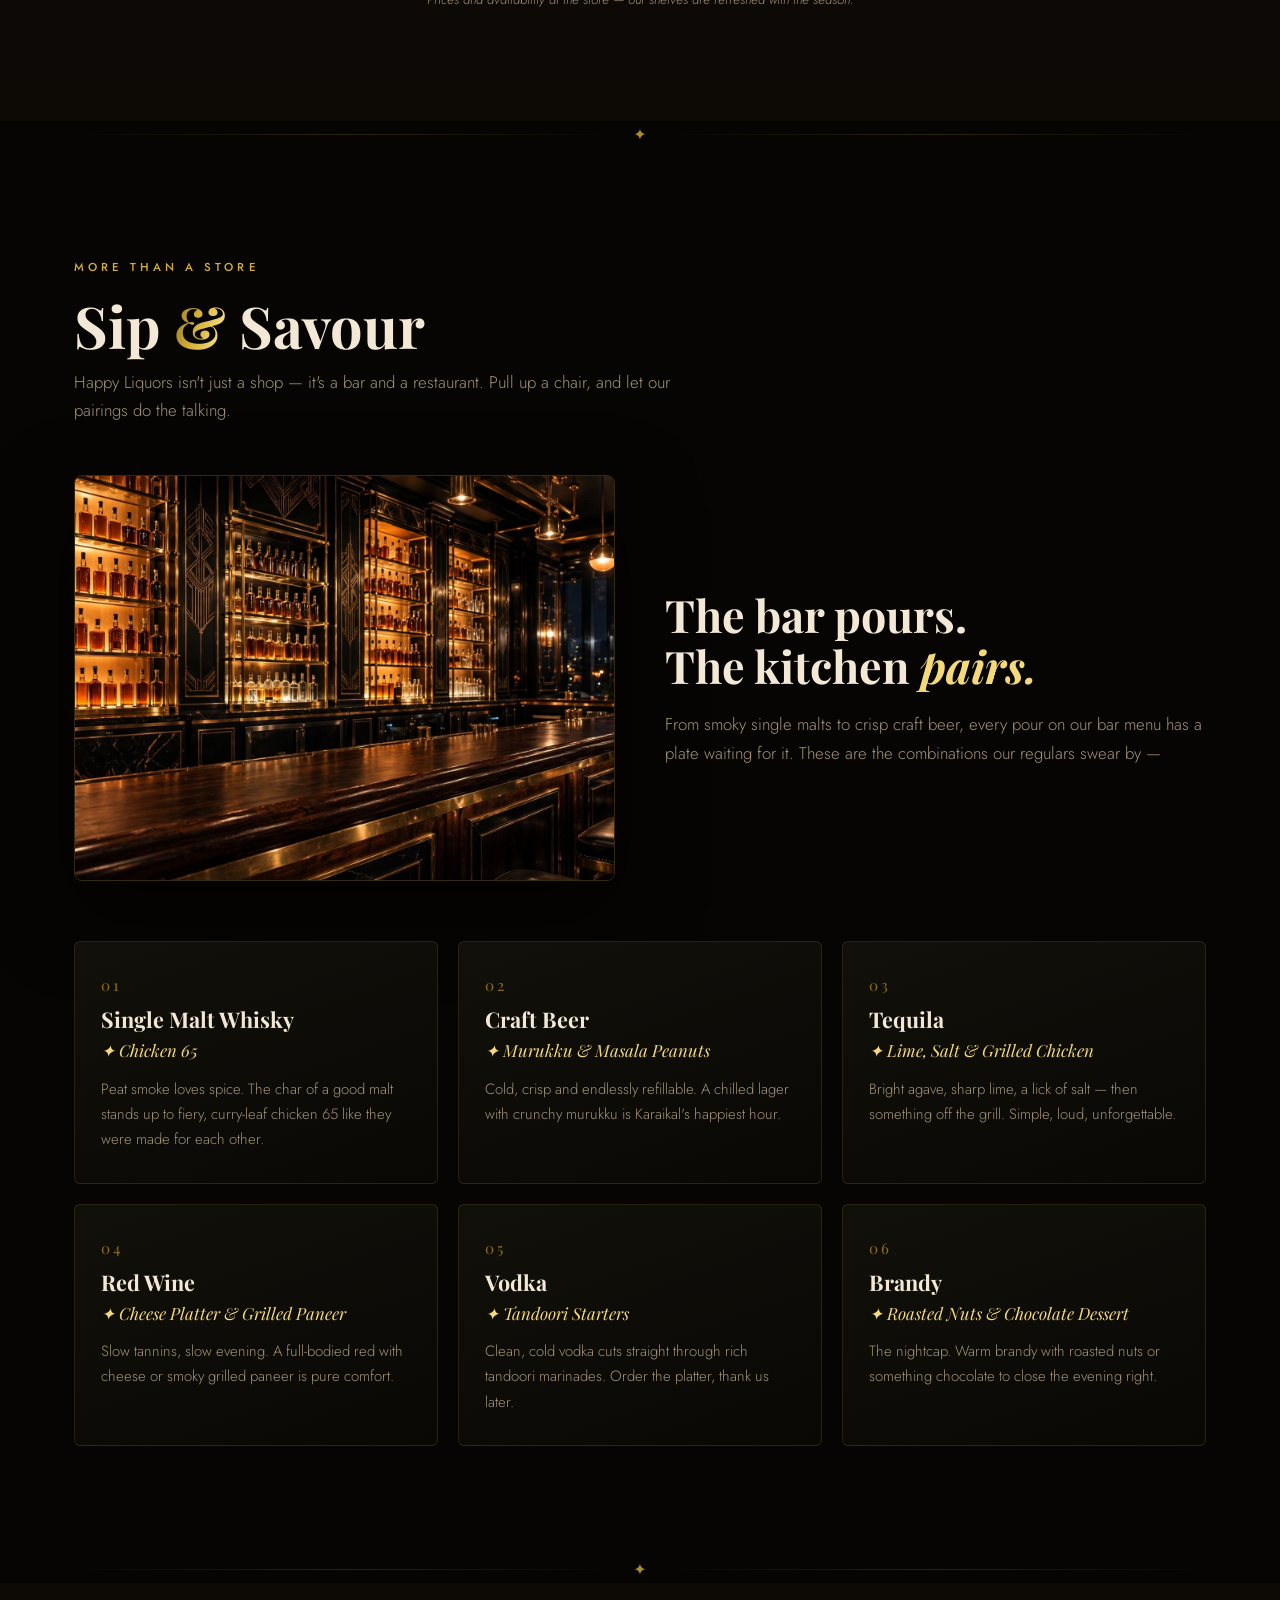
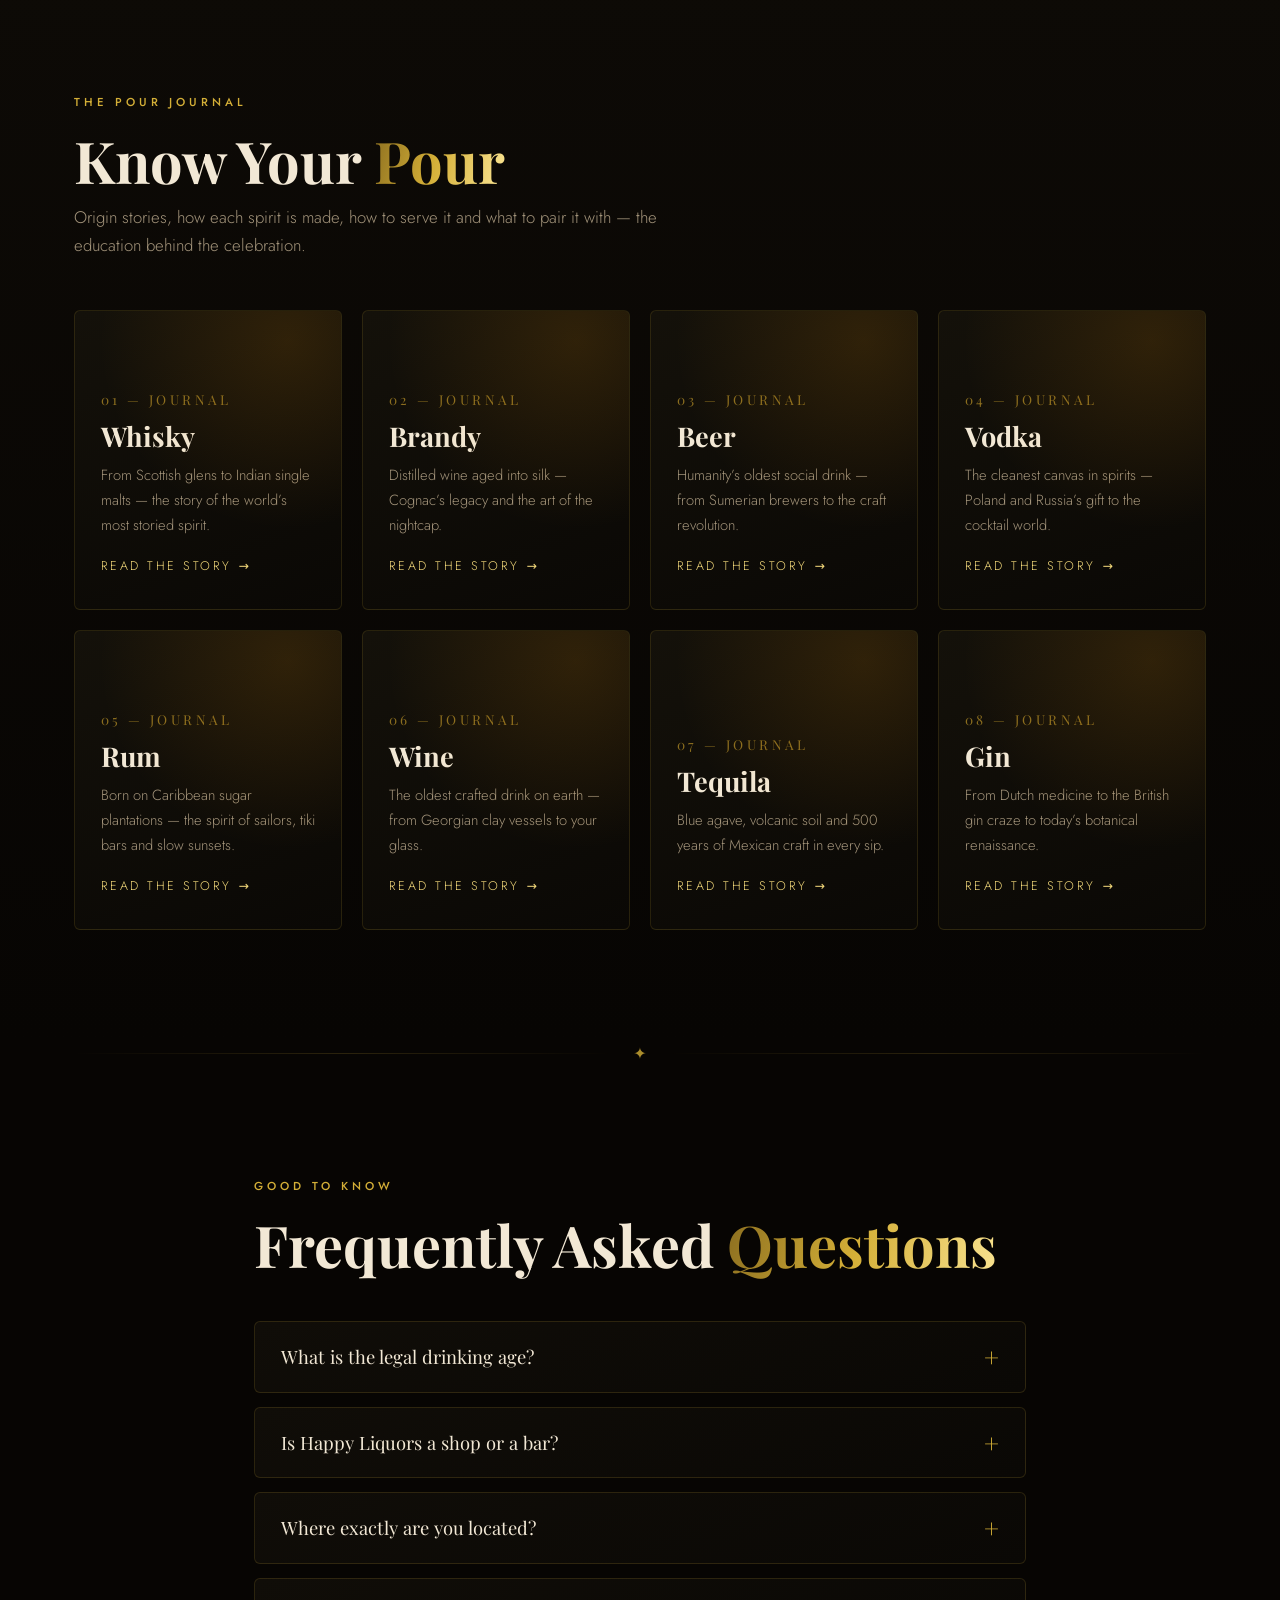
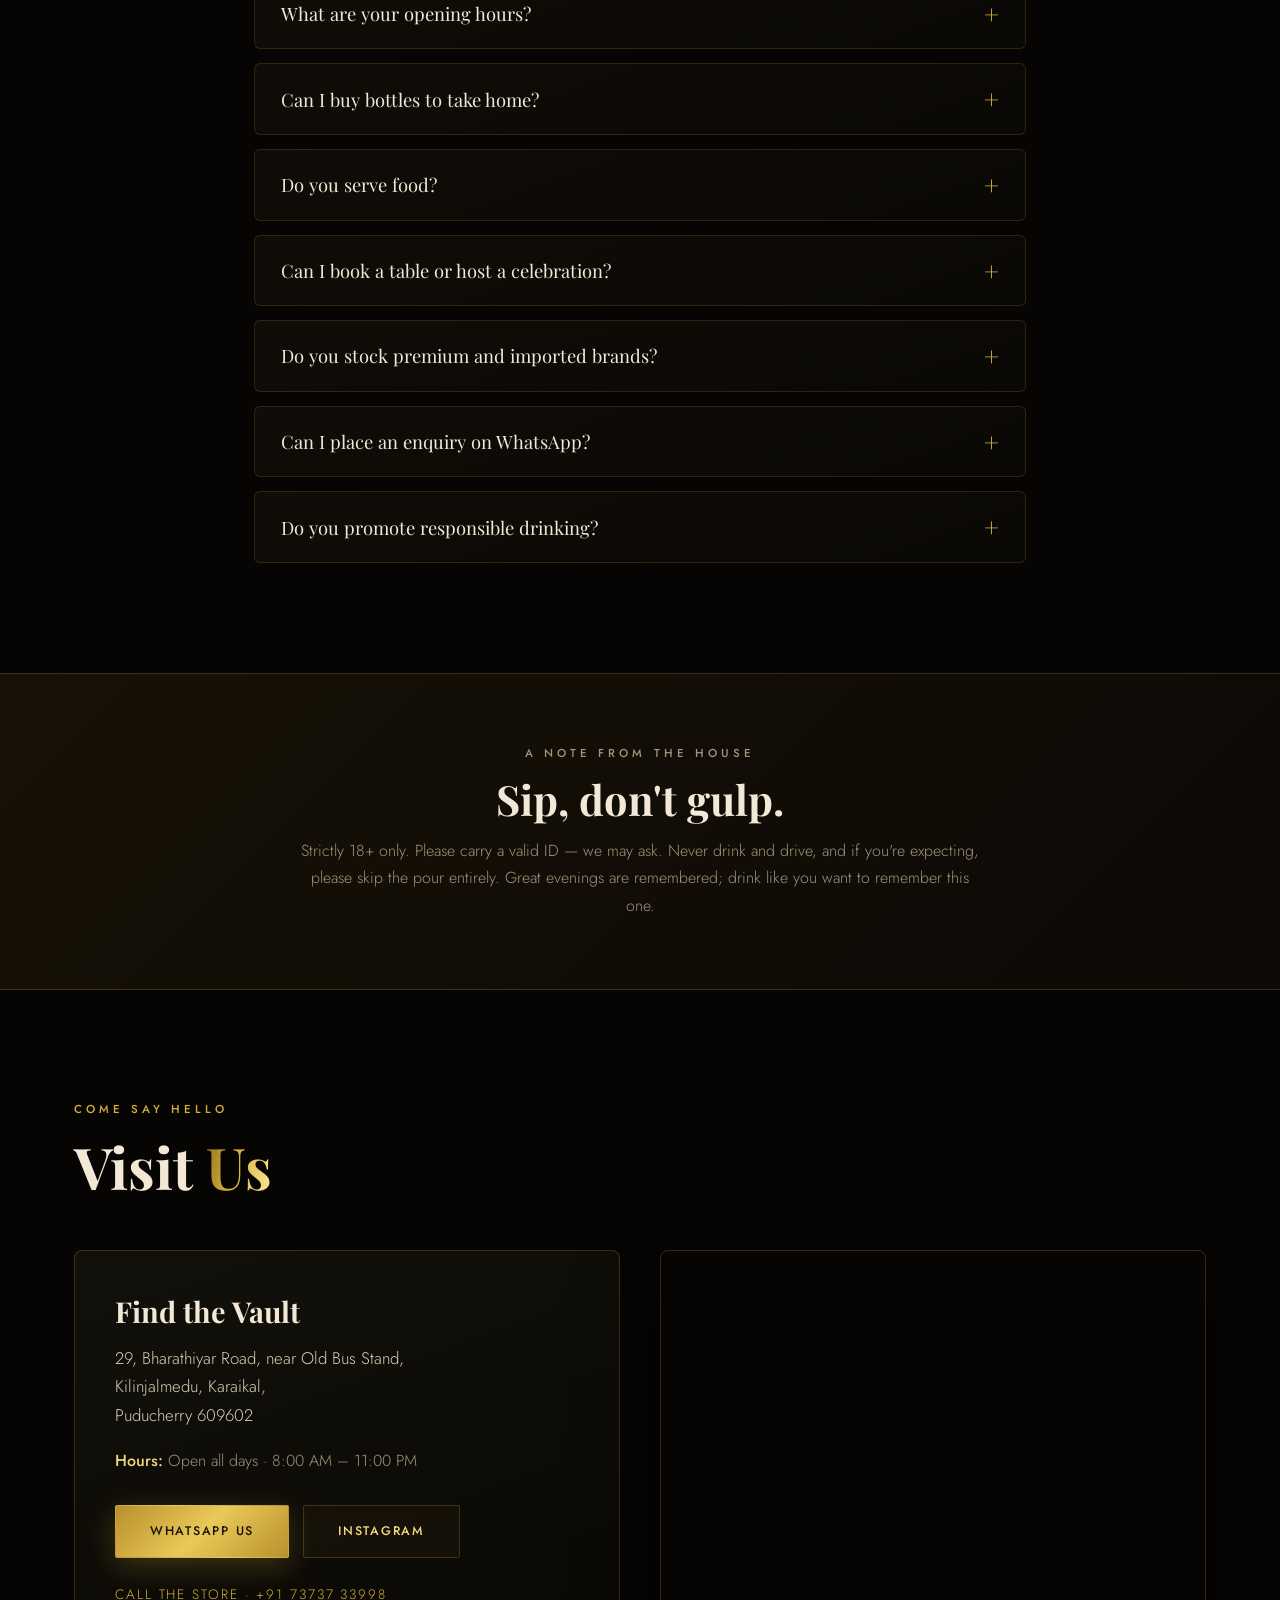
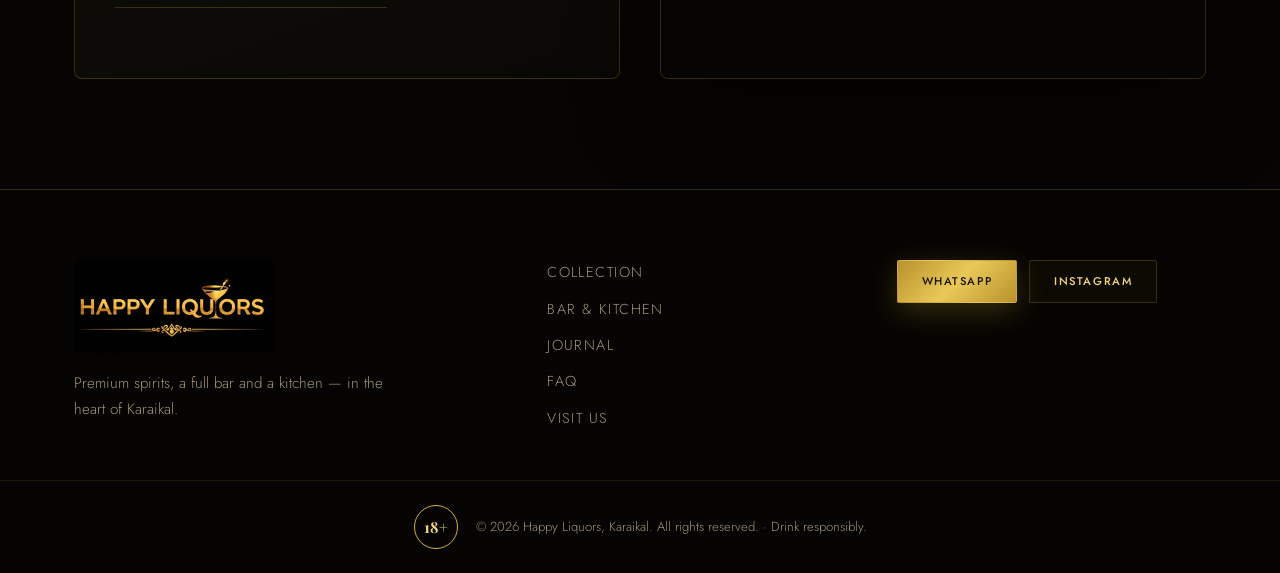
==== commit 950d6879: "Add files via upload" ====
--- a/index.html
+++ b/index.html
@@ -10,9 +10,9 @@
 <link href="https://fonts.googleapis.com/css2?family=Playfair+Display:ital,wght@0,500;0,600;0,700;0,800;1,500;1,600&family=Jost:wght@300;400;500;600&display=swap" rel="stylesheet">
 <link rel="stylesheet" href="styles.css">
 <link rel="icon" href="logo.jpg">
-<script src="vendor/three.min.js"></script>
-<script src="vendor/gsap.min.js"></script>
-<script src="vendor/ScrollTrigger.min.js"></script>
+<script src="three.min.js"></script>
+<script src="gsap.min.js"></script>
+<script src="ScrollTrigger.min.js"></script>
 </head>
 <body>
 
@@ -41,7 +41,13 @@
     <a href="#faq">FAQ</a>
     <a href="#visit" class="nav-cta">Visit Us</a>
   </nav>
-  <button id="navToggle" class="nav-toggle" aria-label="Menu"><span></span><span></span><span></span></button>
+  <div class="nav-actions">
+    <button id="cartBtn" class="cart-btn" aria-label="Open cart">
+      <svg viewBox="0 0 24 24" fill="none" stroke="currentColor" stroke-width="1.8" stroke-linecap="round" stroke-linejoin="round"><path d="M6 8h15l-1.6 9.2a1 1 0 0 1-1 .8H8.7a1 1 0 0 1-1-.8L6 8z"/><path d="M6 8 5 3.5H2"/><circle cx="9.5" cy="20.5" r="1.3"/><circle cx="17" cy="20.5" r="1.3"/></svg>
+      <span id="cartCount" class="cart-count" style="display:none">0</span>
+    </button>
+    <button id="navToggle" class="nav-toggle" aria-label="Menu"><span></span><span></span><span></span></button>
+  </div>
 </header>
 <div id="mobileMenu" class="mobile-menu">
   <a href="#collection">Collection</a>
@@ -108,7 +114,7 @@
     <h2 data-reveal>Sip <span class="gold-text">&amp;</span> Savour</h2>
     <p class="section-sub" data-reveal>Happy Liquors isn't just a shop — it's a bar and a restaurant. Pull up a chair, and let our pairings do the talking.</p>
     <div class="bk-grid">
-      <div class="bk-photo" data-reveal><img src="img/bar-interior.webp" alt="Illustration of a moody, gold-lit luxury bar interior"></div>
+      <div class="bk-photo" data-reveal><img src="bar-interior.webp" alt="Illustration of a moody, gold-lit luxury bar interior"></div>
       <div class="bk-copy" data-reveal>
         <h3>The bar pours.<br>The kitchen <em>pairs.</em></h3>
         <p>From smoky single malts to crisp craft beer, every pour on our bar menu has a plate waiting for it. These are the combinations our regulars swear by —</p>
@@ -214,6 +220,25 @@
   </div>
 </footer>
 
+<!-- ══════════ CART DRAWER ══════════ -->
+<div id="cartOverlay" class="cart-overlay"></div>
+<aside id="cartDrawer" class="cart-drawer" aria-label="Your order">
+  <div class="cart-head">
+    <h3>Your Order</h3>
+    <div class="cart-head-actions">
+      <button id="cartClear" class="cart-clear" style="display:none">Clear</button>
+      <button id="cartClose" class="cart-close" aria-label="Close cart">&times;</button>
+    </div>
+  </div>
+  <div id="cartItems" class="cart-items"></div>
+  <div class="cart-foot-wrap">
+    <input id="buyerPhone" type="tel" inputmode="tel" autocomplete="tel" maxlength="15" placeholder="Your mobile number (optional)">
+    <div class="cart-total"><span>Total</span><strong id="cartTotal">₹0</strong></div>
+    <a id="orderWa" class="btn btn-gold cart-order disabled" href="#" target="_blank" rel="noopener">Order on WhatsApp</a>
+    <p class="fineprint cart-note">The shop confirms your order and payment on WhatsApp.</p>
+  </div>
+</aside>
+
 <!-- ══════════ WHATSAPP FLOAT ══════════ -->
 <a id="waFloat" class="wa-float" href="#" target="_blank" rel="noopener" aria-label="Chat on WhatsApp">
   <svg viewBox="0 0 32 32" fill="currentColor"><path d="M16 3C9.4 3 4 8.4 4 15c0 2.4.7 4.6 1.9 6.5L4 29l7.7-1.8c1.8 1 3.9 1.6 6.1 1.6h.1c6.6 0 12-5.4 12-12S22.6 3 16 3zm0 21.8c-1.9 0-3.7-.5-5.3-1.5l-.4-.2-4.6 1.1 1.2-4.5-.3-.4c-1.1-1.7-1.7-3.6-1.7-5.6C6 9.9 10.1 5.8 15.9 5.8S26 9.9 26 15.7s-4.2 9.1-10 9.1zm5.5-6.8c-.3-.2-1.8-.9-2-1-.3-.1-.5-.2-.7.1-.2.3-.8 1-1 1.2-.2.2-.4.2-.7.1-.3-.2-1.3-.5-2.4-1.5-.9-.8-1.5-1.8-1.7-2.1-.2-.3 0-.5.1-.6l.5-.6c.2-.2.2-.4.3-.6.1-.2 0-.4 0-.6-.1-.2-.7-1.8-1-2.4-.3-.6-.5-.6-.7-.6h-.6c-.2 0-.6.1-.9.4-.3.3-1.1 1.1-1.1 2.7s1.2 3.1 1.3 3.4c.2.2 2.3 3.5 5.5 4.9.8.3 1.4.5 1.8.7.8.2 1.5.2 2 .1.6-.1 1.8-.7 2-1.4.3-.7.3-1.3.2-1.4-.1-.2-.3-.2-.6-.4z"/></svg>
--- a/styles.css
+++ b/styles.css
@@ -197,6 +197,53 @@
 .stock-name{font-family:var(--serif);font-size:1.18rem;margin:10px 0 6px;line-height:1.35}
 .stock-pack{color:var(--muted);font-size:.85rem}
 .stock-price{color:var(--gold-hi);font-family:var(--serif);font-size:1.05rem;margin-top:8px}
+.card-foot{display:flex;align-items:center;justify-content:space-between;margin-top:14px;gap:10px}
+.card-foot .stock-price{margin:0}
+.add-btn{background:transparent;border:1px solid var(--gold);color:var(--gold);border-radius:20px;padding:7px 22px;font-size:.78rem;letter-spacing:.16em;text-transform:uppercase;cursor:pointer;transition:.25s;font-family:var(--sans)}
+.add-btn:hover{background:var(--gold);color:#0a0805}
+.stepper{display:flex;align-items:center;gap:10px;border:1px solid rgba(212,175,55,.4);border-radius:20px;padding:3px 8px}
+.stepper button{background:none;border:0;color:var(--gold);font-size:1.2rem;cursor:pointer;width:28px;height:28px;line-height:1;border-radius:50%;transition:.2s}
+.stepper button:hover{background:rgba(212,175,55,.15);color:var(--gold-hi)}
+.stepper span{min-width:22px;text-align:center;font-weight:600;color:var(--cream)}
+
+/* ── cart button in header ── */
+.nav-actions{display:flex;align-items:center}
+.nav-links{margin-left:auto}
+.cart-btn{position:relative;background:none;border:1px solid rgba(212,175,55,.4);border-radius:50%;width:42px;height:42px;display:flex;align-items:center;justify-content:center;color:var(--gold);cursor:pointer;margin-left:16px;transition:.25s;flex:none;padding:0}
+.cart-btn:hover{border-color:var(--gold);color:var(--gold-hi);box-shadow:0 0 18px rgba(212,175,55,.25)}
+.cart-btn svg{width:20px;height:20px}
+.cart-count{position:absolute;top:-7px;right:-7px;background:var(--gold);color:#0a0805;font-size:.68rem;font-weight:700;min-width:20px;height:20px;border-radius:10px;display:flex;align-items:center;justify-content:center;padding:0 5px;font-family:var(--sans)}
+
+/* ── cart drawer ── */
+.cart-overlay{position:fixed;inset:0;background:rgba(0,0,0,.65);backdrop-filter:blur(2px);opacity:0;visibility:hidden;transition:.35s;z-index:200}
+.cart-overlay.show{opacity:1;visibility:visible}
+.cart-drawer{position:fixed;top:0;right:0;height:100%;height:100dvh;width:min(430px,94vw);background:#0d0b07;border-left:1px solid rgba(212,175,55,.28);z-index:201;transform:translateX(105%);transition:transform .45s cubic-bezier(.22,.9,.3,1);display:flex;flex-direction:column;box-shadow:-30px 0 80px rgba(0,0,0,.6)}
+.cart-drawer.open{transform:none}
+.cart-head{display:flex;align-items:center;justify-content:space-between;padding:20px 22px;border-bottom:1px solid rgba(212,175,55,.15)}
+.cart-head h3{font-family:var(--serif);font-size:1.45rem;color:var(--cream);margin:0}
+.cart-head-actions{display:flex;align-items:center}
+.cart-clear{background:none;border:0;color:var(--muted);font-size:.75rem;letter-spacing:.14em;text-transform:uppercase;cursor:pointer;margin-right:14px;font-family:var(--sans)}
+.cart-clear:hover{color:var(--gold-hi)}
+.cart-close{background:none;border:0;color:var(--gold);font-size:2rem;cursor:pointer;line-height:1;padding:0 2px}
+.cart-close:hover{color:var(--gold-hi)}
+.cart-items{flex:1;overflow-y:auto;padding:18px 22px;display:flex;flex-direction:column;gap:12px}
+.cart-item{display:grid;grid-template-columns:1fr auto;gap:6px 12px;padding:14px 16px;border:1px solid rgba(212,175,55,.13);border-radius:6px;background:linear-gradient(160deg,#12100a,#0a0805)}
+.cart-item-name{font-family:var(--serif);font-size:1rem;line-height:1.35;color:var(--cream);margin:0}
+.cart-item-pack{color:var(--muted);font-size:.8rem;margin:4px 0 0}
+.cart-item-ctrl{grid-row:span 2;align-self:center}
+.cart-item-line{color:var(--gold-hi);font-family:var(--serif);font-size:1.05rem;text-align:right;margin:0;align-self:end}
+.cart-empty{text-align:center;padding:64px 12px}
+.cart-empty-title{font-family:var(--serif);font-size:1.35rem;margin-bottom:10px;color:var(--cream)}
+.cart-foot-wrap{padding:20px 22px 24px;border-top:1px solid rgba(212,175,55,.15);background:#0a0805}
+#buyerPhone{width:100%;box-sizing:border-box;background:#12100a;border:1px solid rgba(212,175,55,.22);border-radius:6px;color:var(--cream);padding:12px 14px;font-size:.95rem;margin-bottom:14px;font-family:var(--sans)}
+#buyerPhone::placeholder{color:var(--muted)}
+#buyerPhone:focus{outline:none;border-color:var(--gold)}
+.cart-total{display:flex;justify-content:space-between;align-items:baseline;margin-bottom:16px}
+.cart-total span{color:var(--muted);letter-spacing:.16em;text-transform:uppercase;font-size:.78rem}
+.cart-total strong{font-family:var(--serif);font-size:1.7rem;color:var(--gold-hi)}
+.cart-order{width:100%;text-align:center;box-sizing:border-box}
+.cart-order.disabled{opacity:.45;pointer-events:none}
+.cart-note{text-align:center;margin:12px 0 0}
 .fineprint{margin-top:34px;color:var(--muted);font-size:.82rem;font-style:italic;text-align:center}
 
 /* ── bar & kitchen ── */
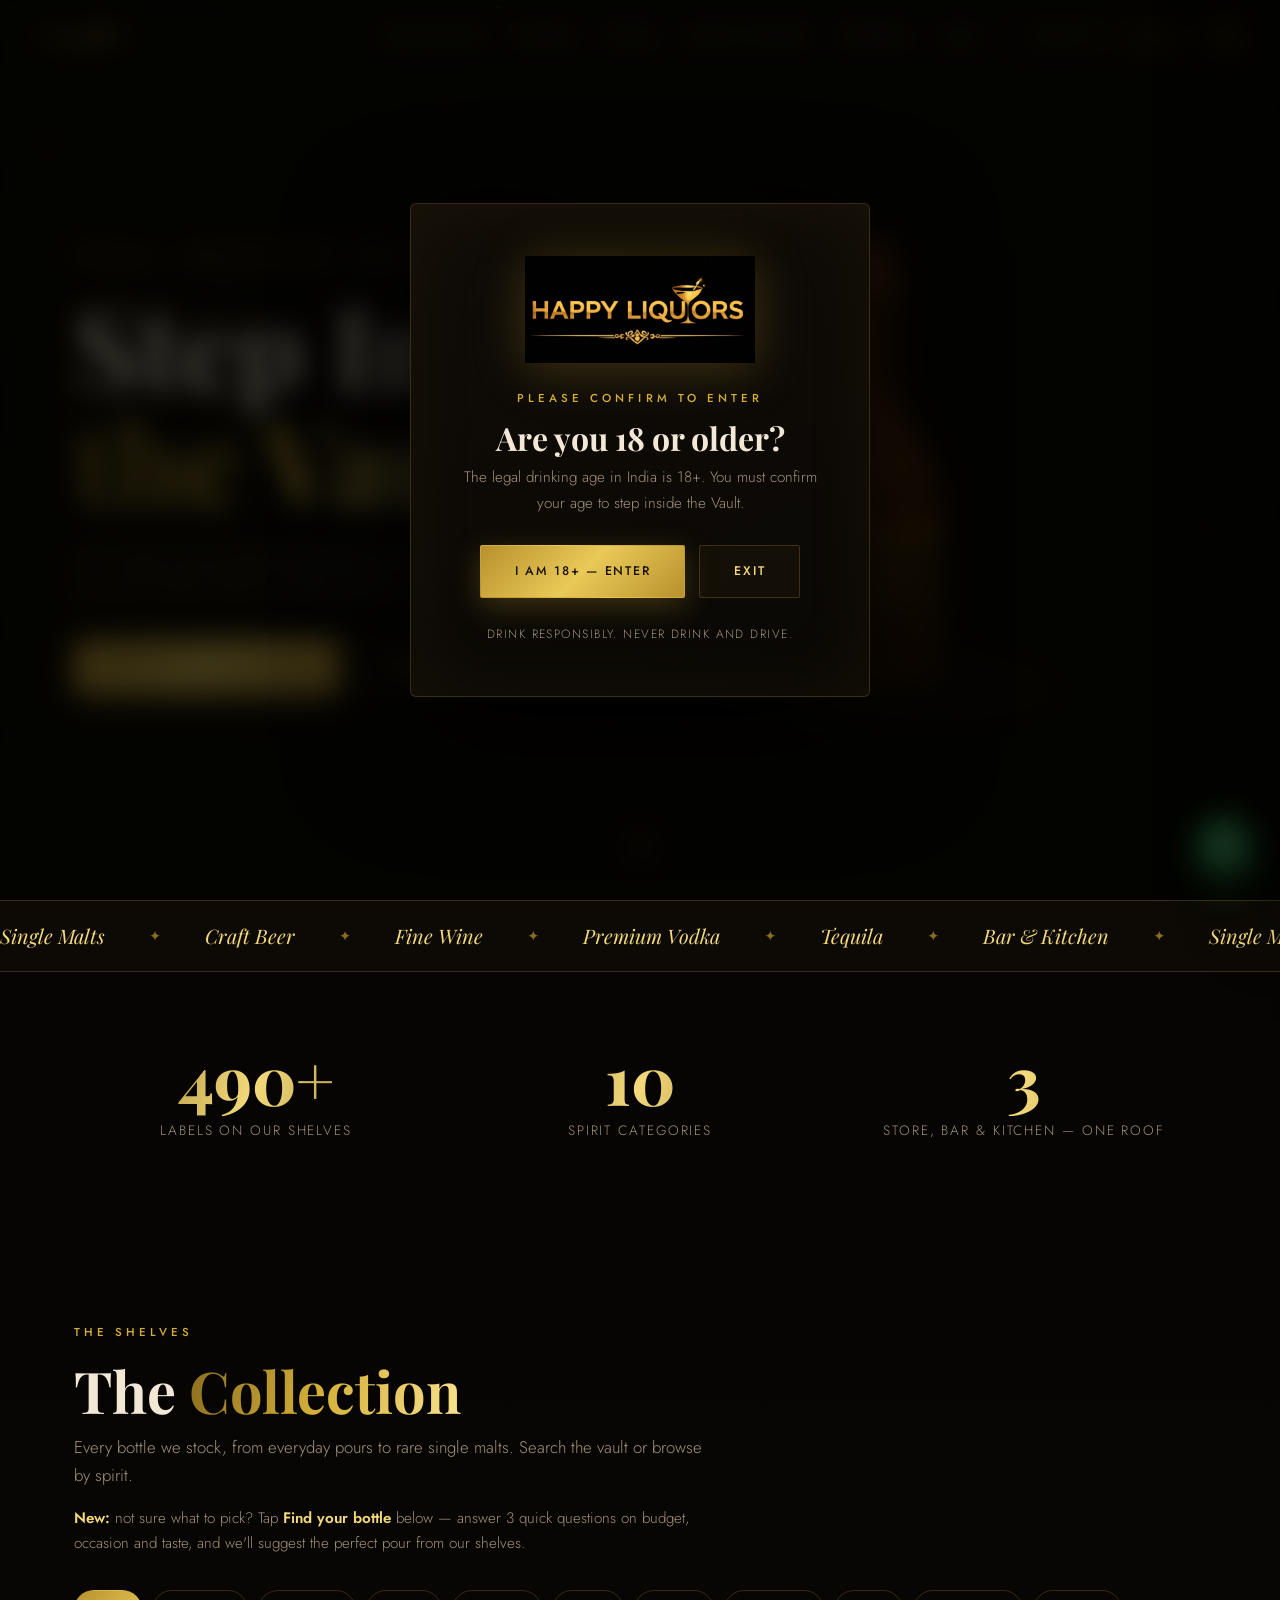
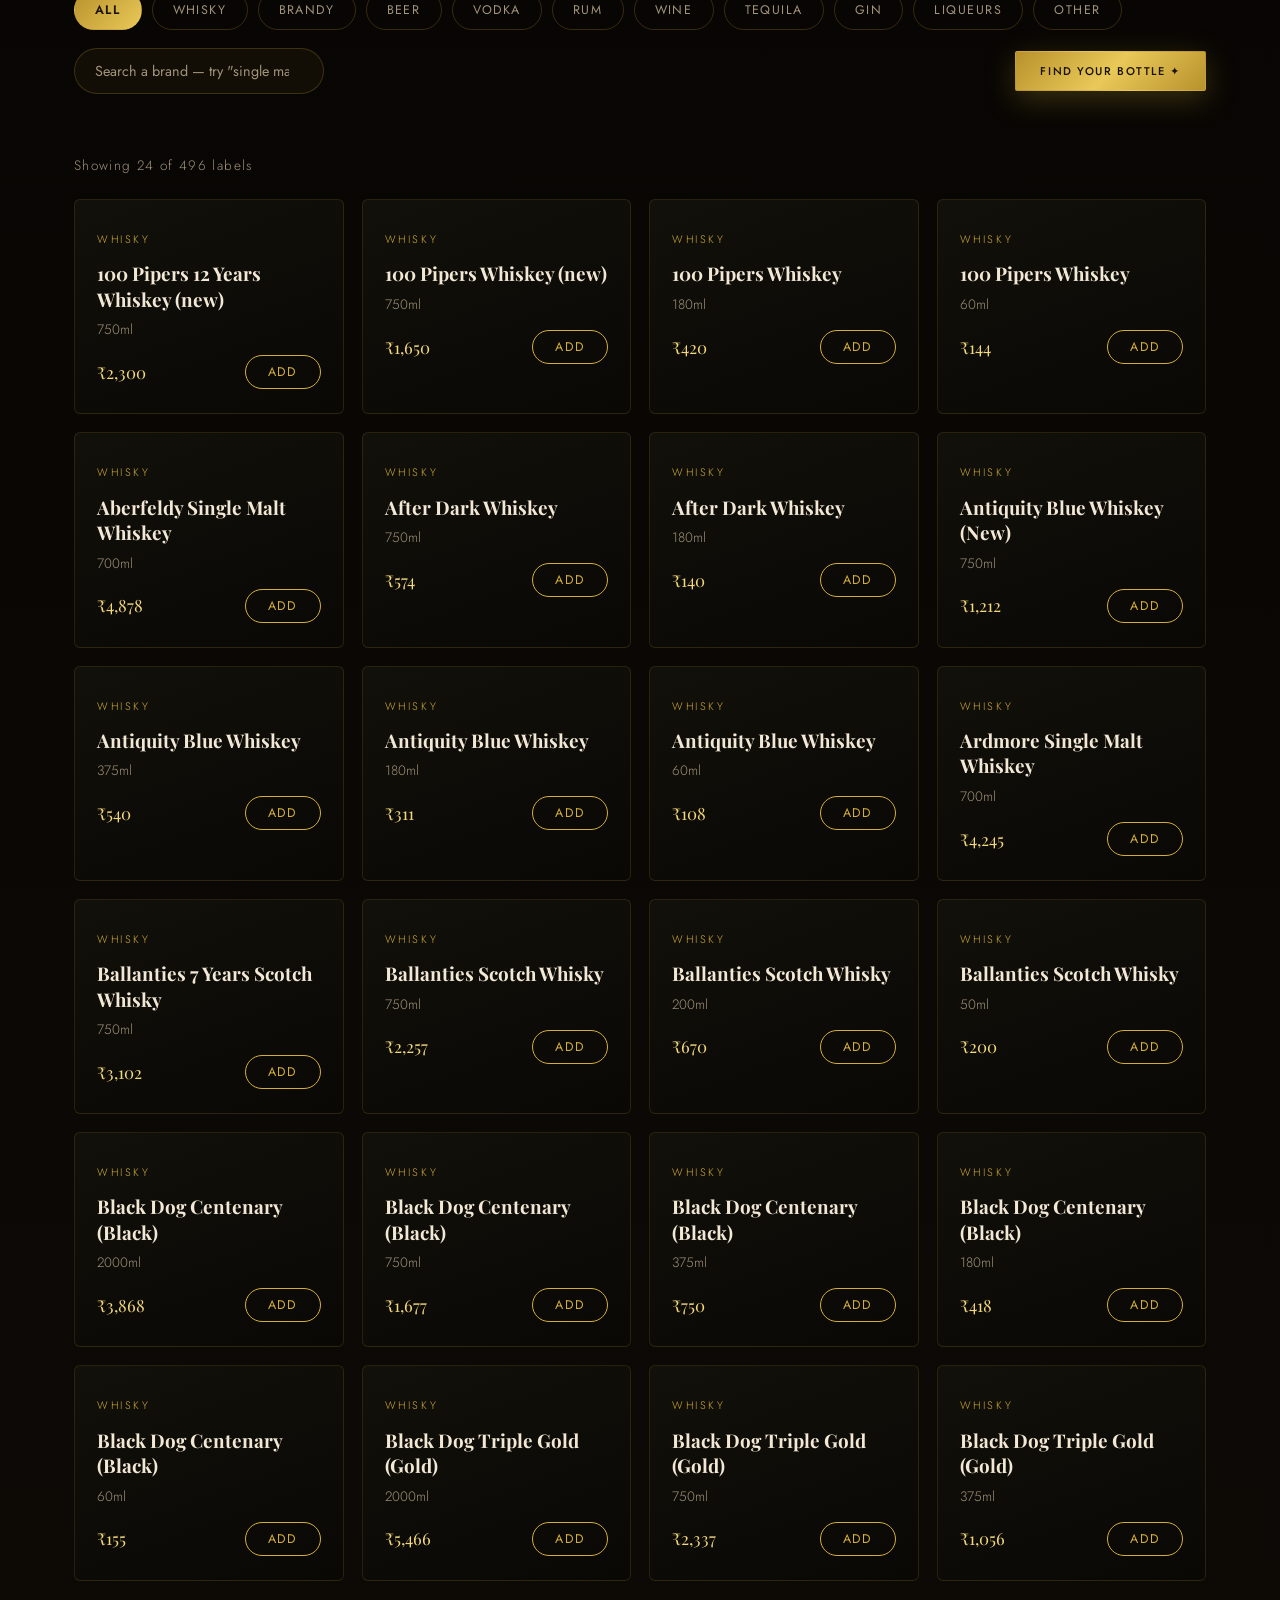
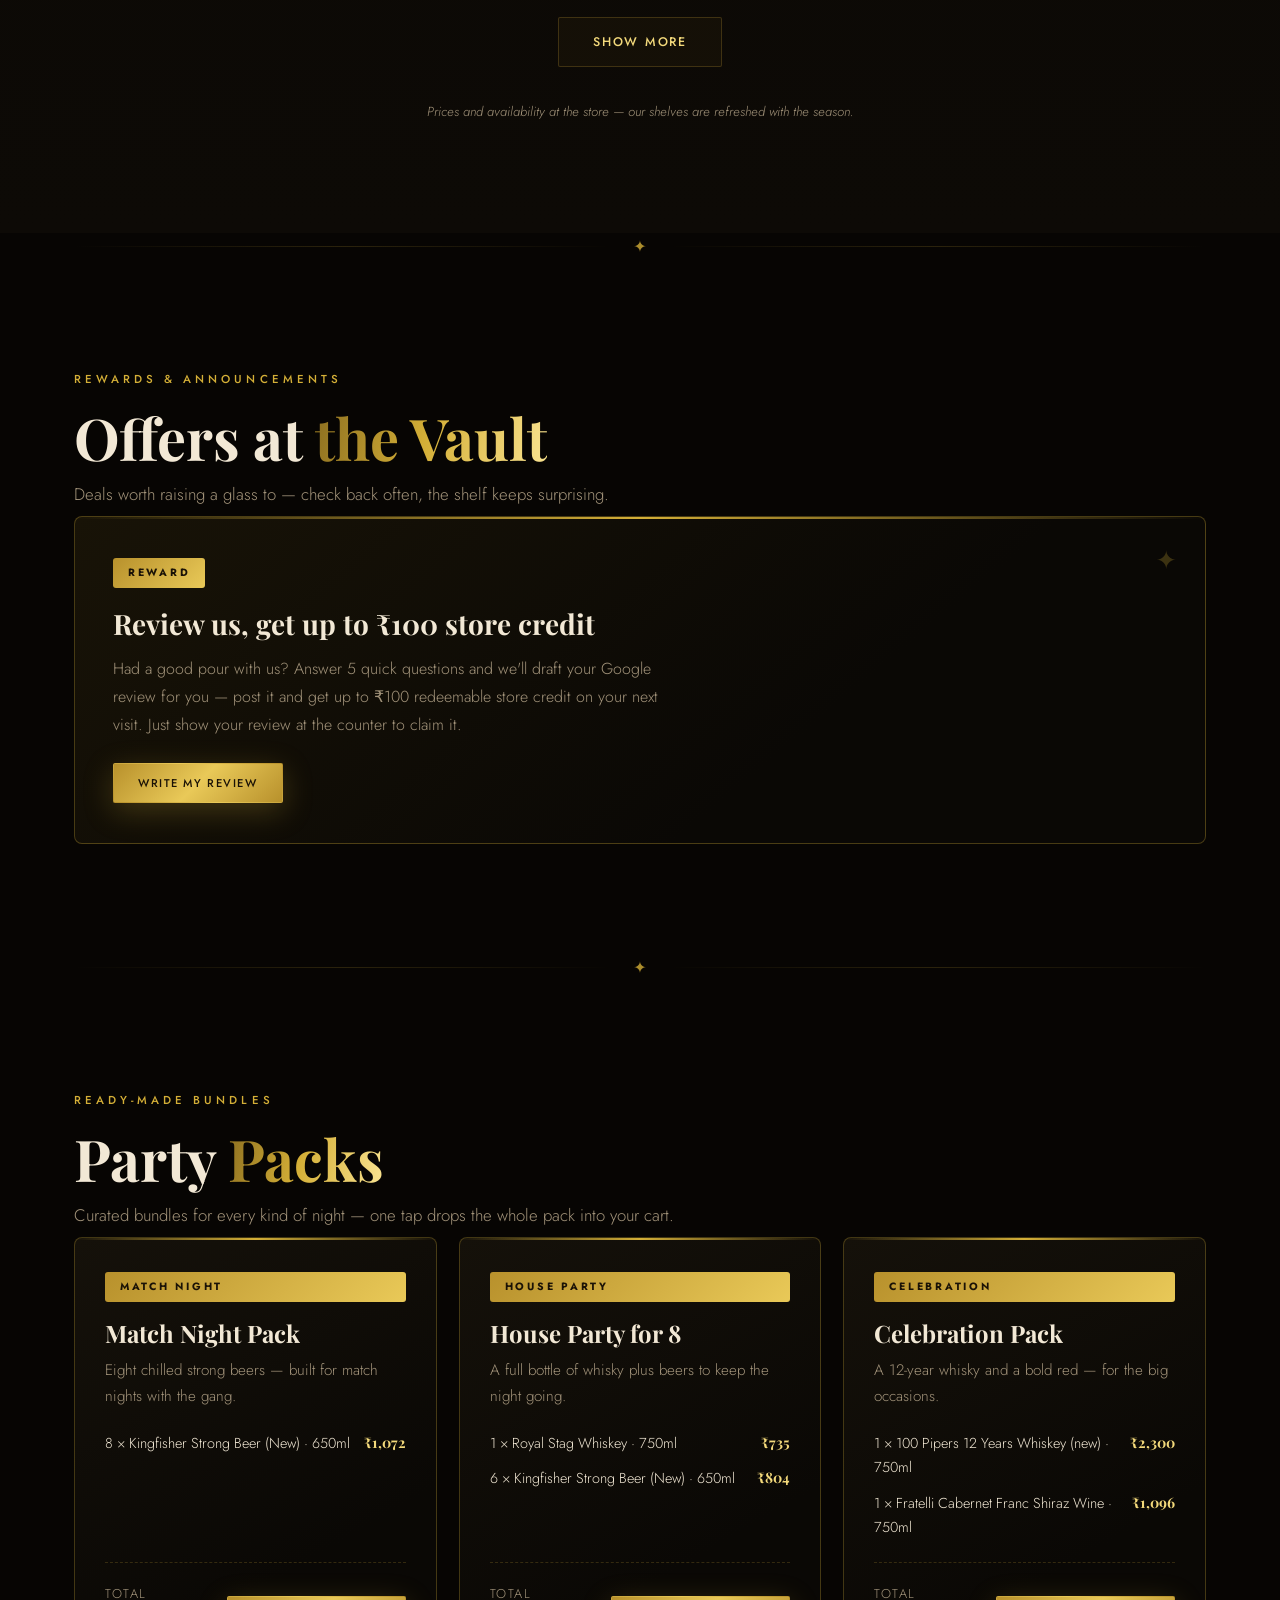
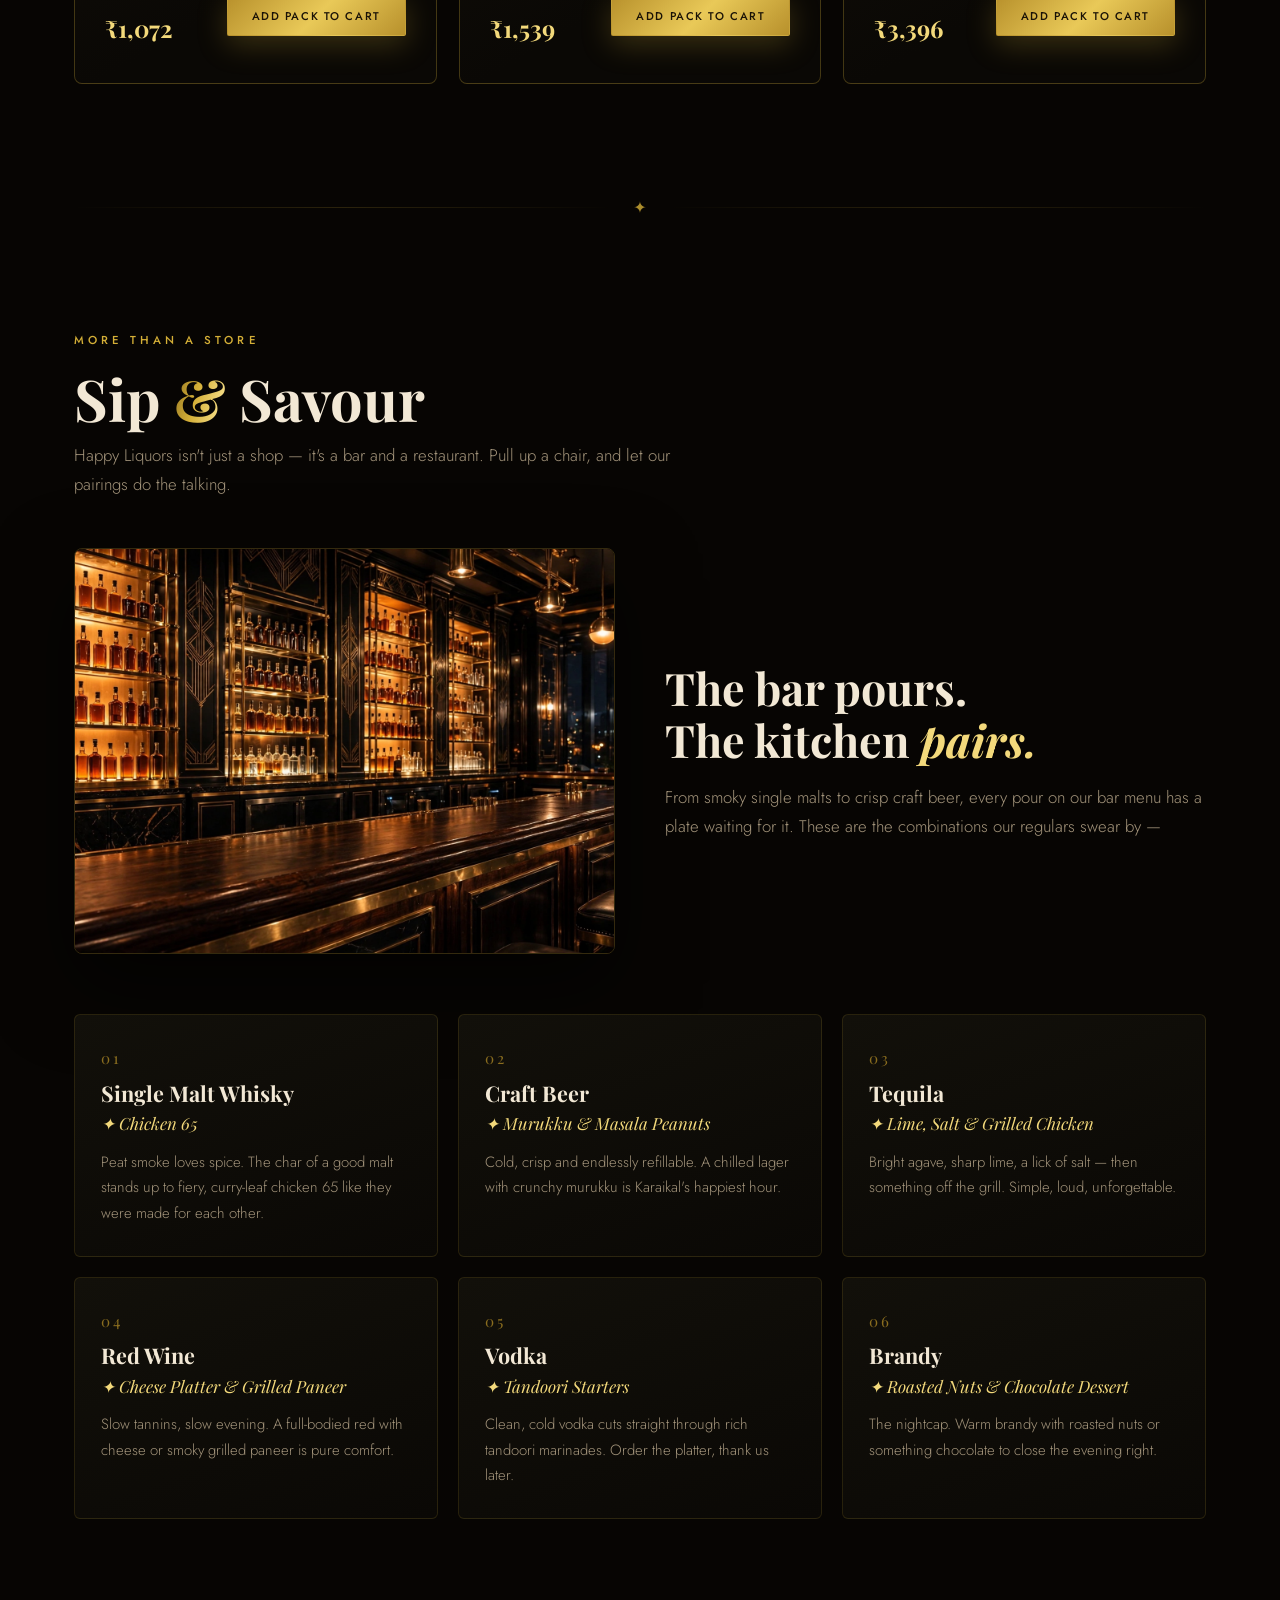
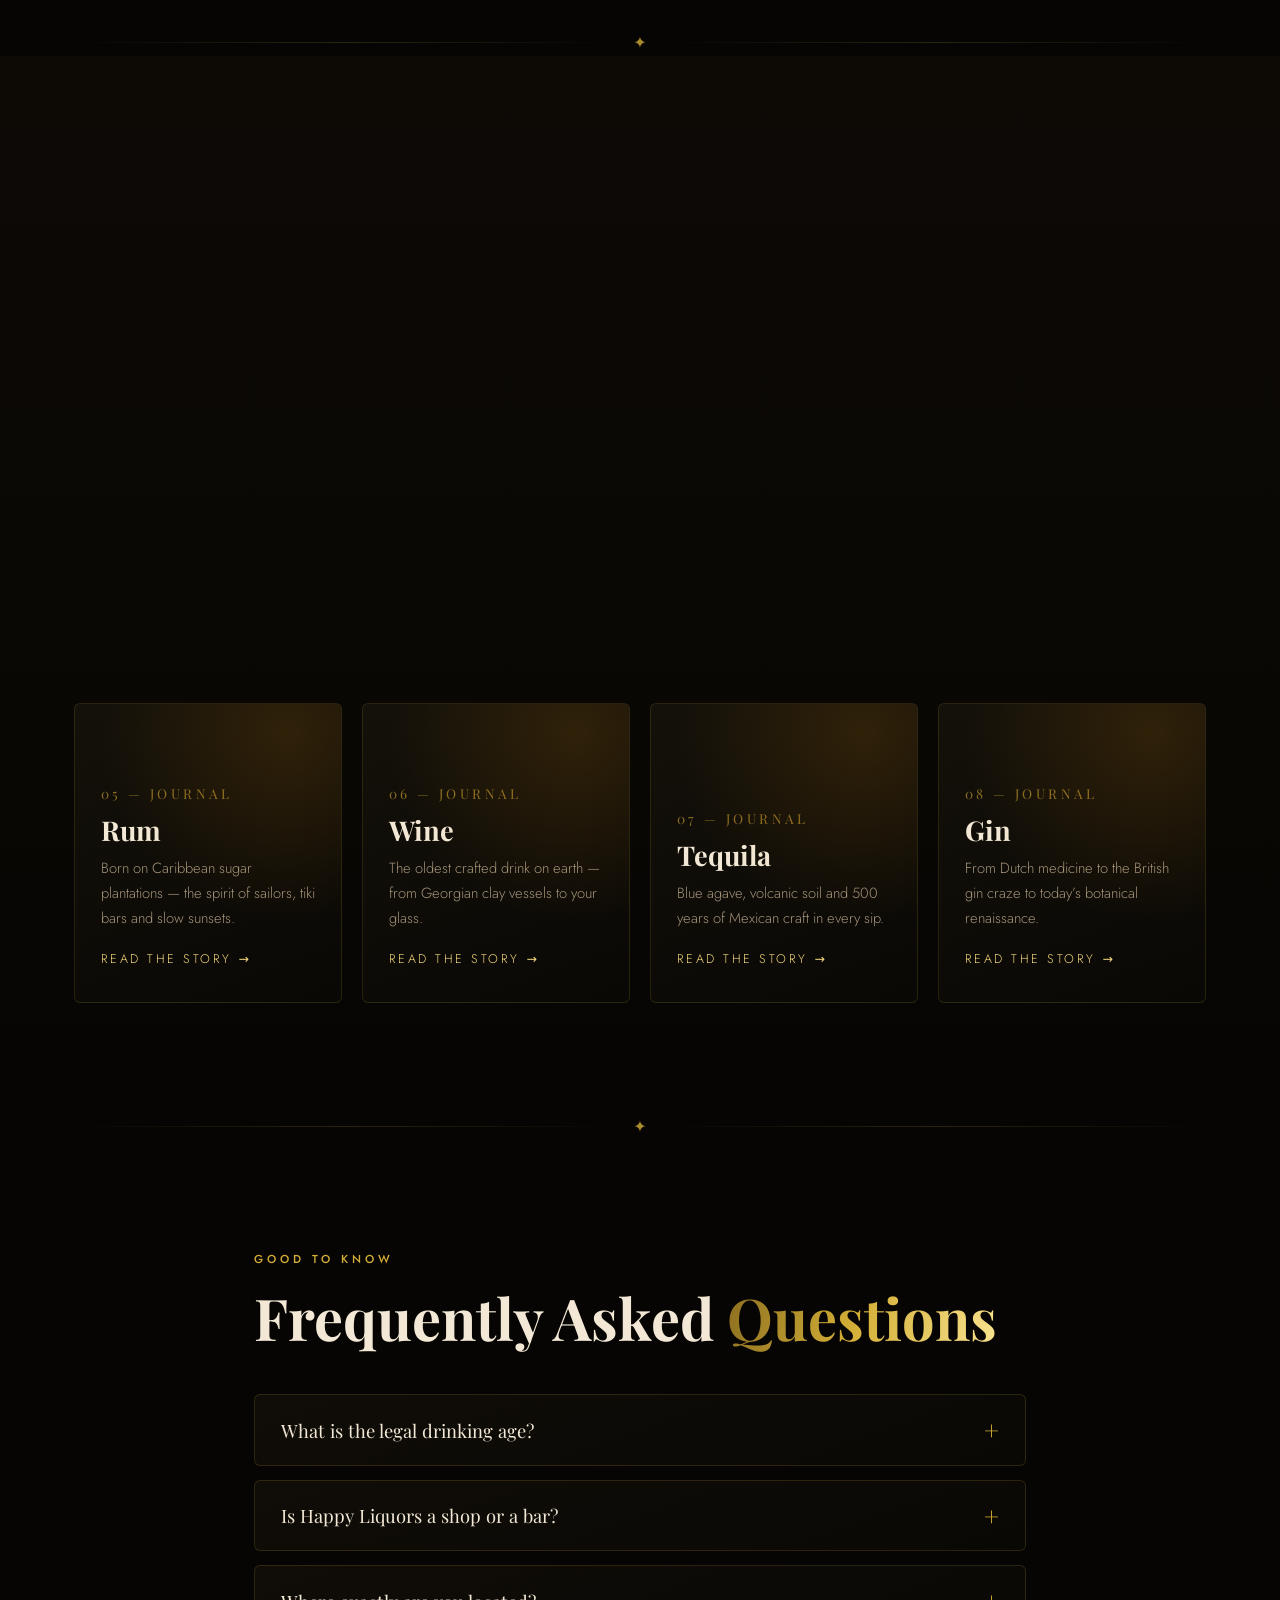
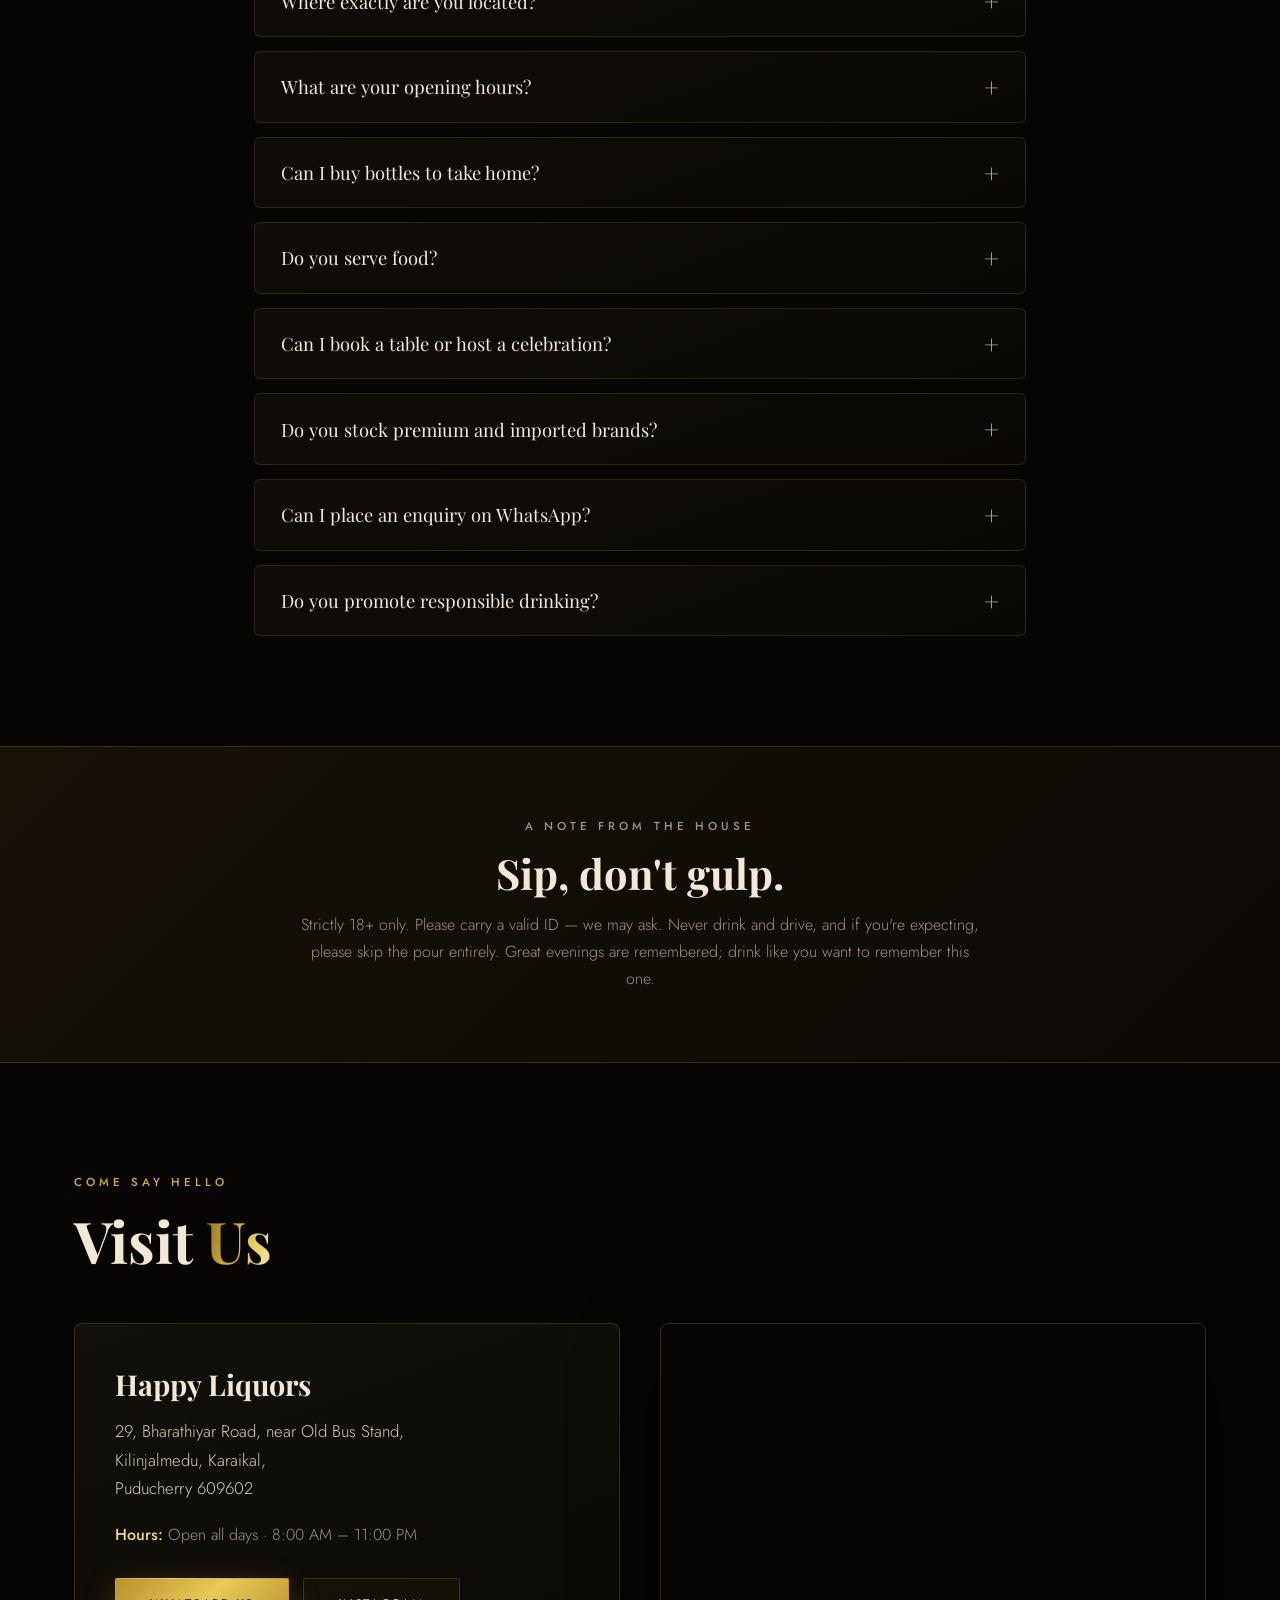
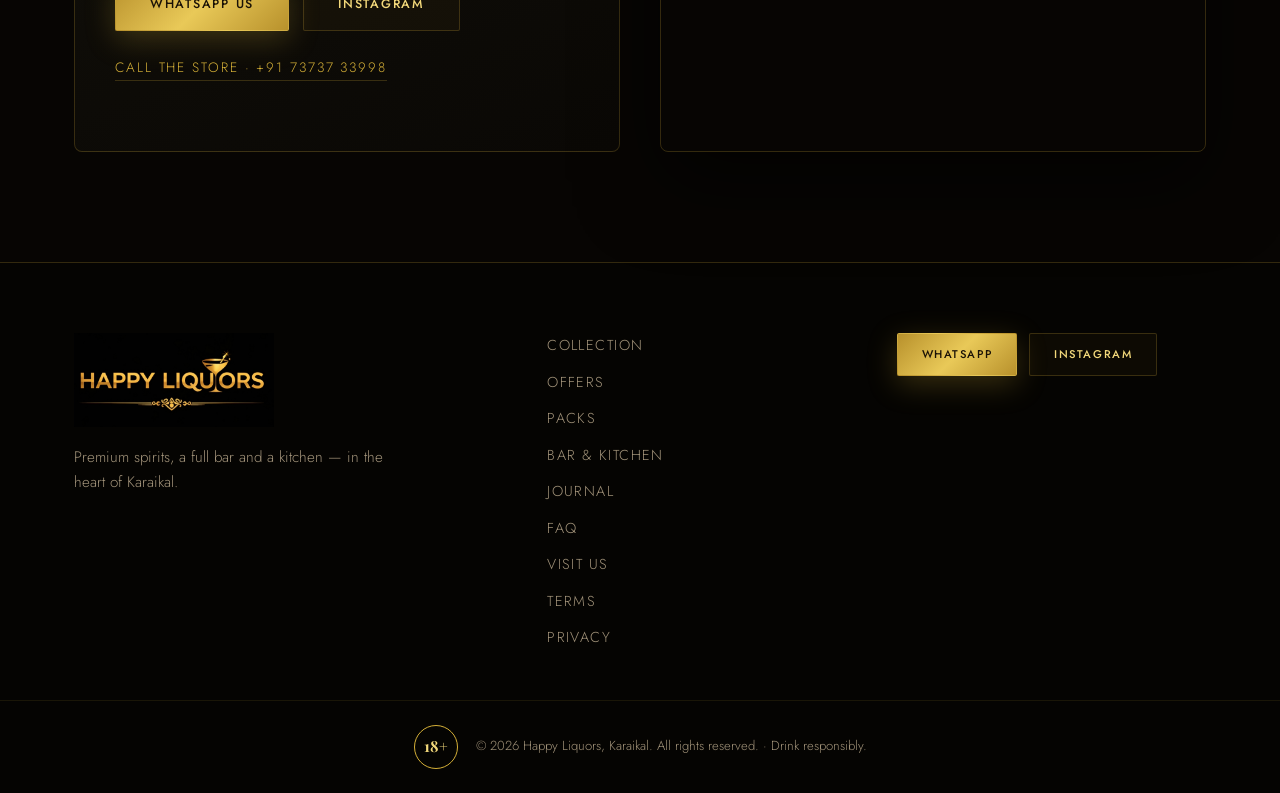
==== commit ce276fc8: "Add files via upload" ====
--- a/index.html
+++ b/index.html
@@ -20,14 +20,14 @@
 <div id="ageGate" class="age-gate" role="dialog" aria-modal="true" aria-label="Age verification">
   <div class="age-card" data-reveal>
     <img src="logo.jpg" alt="Happy Liquors" class="age-logo">
-    <p class="kicker">Please confirm to enter</p>
-    <h2>Are you 18 or older?</h2>
-    <p class="age-sub">The legal drinking age in India is 18+. You must confirm your age to step inside the Vault.</p>
+    <p class="kicker" data-i18n="age_kicker">Please confirm to enter</p>
+    <h2 data-i18n="age_title">Are you 18 or older?</h2>
+    <p class="age-sub" data-i18n="age_sub">The legal drinking age in India is 18+. You must confirm your age to step inside the Vault.</p>
     <div class="age-actions">
-      <button id="ageYes" class="btn btn-gold">I am 18+ — Enter</button>
-      <a class="btn btn-ghost" href="https://www.google.com">Exit</a>
-    </div>
-    <p class="age-note">Drink responsibly. Never drink and drive.</p>
+      <button id="ageYes" class="btn btn-gold" data-i18n="age_yes">I am 18+ — Enter</button>
+      <a class="btn btn-ghost" href="https://www.google.com" data-i18n="age_exit">Exit</a>
+    </div>
+    <p class="age-note" data-i18n="age_note">Drink responsibly. Never drink and drive.</p>
   </div>
 </div>
 
@@ -35,13 +35,16 @@
 <header id="nav" class="nav">
   <a href="#hero" class="nav-brand"><img src="logo.jpg" alt="Happy Liquors"></a>
   <nav class="nav-links">
-    <a href="#collection">Collection</a>
-    <a href="#bar-kitchen">Bar &amp; Kitchen</a>
-    <a href="#journal">Journal</a>
-    <a href="#faq">FAQ</a>
-    <a href="#visit" class="nav-cta">Visit Us</a>
+    <a href="#collection" data-i18n="nav_collection">Collection</a>
+    <a href="#offers" data-i18n="nav_offers">Offers</a>
+    <a href="#packs" data-i18n="nav_packs">Packs</a>
+    <a href="#bar-kitchen" data-i18n="nav_barkitchen">Bar &amp; Kitchen</a>
+    <a href="#journal" data-i18n="nav_journal">Journal</a>
+    <a href="#faq" data-i18n="nav_faq">FAQ</a>
+    <a href="#visit" class="nav-cta" data-i18n="nav_visit">Visit Us</a>
   </nav>
   <div class="nav-actions">
+    <button id="langBtn" class="lang-btn" aria-label="Switch language">தமிழ்</button>
     <button id="cartBtn" class="cart-btn" aria-label="Open cart">
       <svg viewBox="0 0 24 24" fill="none" stroke="currentColor" stroke-width="1.8" stroke-linecap="round" stroke-linejoin="round"><path d="M6 8h15l-1.6 9.2a1 1 0 0 1-1 .8H8.7a1 1 0 0 1-1-.8L6 8z"/><path d="M6 8 5 3.5H2"/><circle cx="9.5" cy="20.5" r="1.3"/><circle cx="17" cy="20.5" r="1.3"/></svg>
       <span id="cartCount" class="cart-count" style="display:none">0</span>
@@ -50,11 +53,13 @@
   </div>
 </header>
 <div id="mobileMenu" class="mobile-menu">
-  <a href="#collection">Collection</a>
-  <a href="#bar-kitchen">Bar &amp; Kitchen</a>
-  <a href="#journal">Journal</a>
-  <a href="#faq">FAQ</a>
-  <a href="#visit">Visit Us</a>
+  <a href="#collection" data-i18n="nav_collection">Collection</a>
+  <a href="#offers" data-i18n="nav_offers">Offers</a>
+  <a href="#packs" data-i18n="nav_packs">Packs</a>
+  <a href="#bar-kitchen" data-i18n="nav_barkitchen">Bar &amp; Kitchen</a>
+  <a href="#journal" data-i18n="nav_journal">Journal</a>
+  <a href="#faq" data-i18n="nav_faq">FAQ</a>
+  <a href="#visit" data-i18n="nav_visit">Visit Us</a>
 </div>
 
 <!-- ══════════ HERO ══════════ -->
@@ -64,10 +69,10 @@
   <div class="hero-inner">
     <p class="kicker hero-kicker">Karaikal &middot; Premium Spirits &middot; Bar &amp; Kitchen</p>
     <h1 class="hero-title">Step Inside<br><span class="gold-text">the Vault</span></h1>
-    <p class="hero-sub">490+ labels of the world's finest whisky, brandy, beer, wine &amp; more — plus a bar and a kitchen that know exactly what to pour with your plate.</p>
+    <p class="hero-sub" data-i18n="hero_sub">490+ labels of the world's finest whisky, brandy, beer, wine &amp; more — plus a bar and a kitchen that know exactly what to pour with your plate.</p>
     <div class="hero-actions">
-      <a href="#collection" class="btn btn-gold">Explore the Collection</a>
-      <a href="#visit" class="btn btn-ghost">Find Us</a>
+      <a href="#collection" class="btn btn-gold" data-i18n="hero_cta1">Explore the Collection</a>
+      <a href="#visit" class="btn btn-ghost" data-i18n="hero_cta2">Find Us</a>
     </div>
   </div>
   <a href="#collection" class="scroll-hint" aria-label="Scroll down"><span></span></a>
@@ -83,25 +88,52 @@
 
 <!-- ══════════ STATS ══════════ -->
 <section class="stats">
-  <div class="stat" data-reveal><span class="stat-num" data-count="490" data-suffix="+">0</span><span class="stat-label">Labels on our shelves</span></div>
-  <div class="stat" data-reveal><span class="stat-num" data-count="10">0</span><span class="stat-label">Spirit categories</span></div>
-  <div class="stat" data-reveal><span class="stat-num" data-count="3">0</span><span class="stat-label">Store, bar &amp; kitchen — one roof</span></div>
+  <div class="stat" data-reveal><span class="stat-num" data-count="490" data-suffix="+">0</span><span class="stat-label" data-i18n="stat1">Labels on our shelves</span></div>
+  <div class="stat" data-reveal><span class="stat-num" data-count="10">0</span><span class="stat-label" data-i18n="stat2">Spirit categories</span></div>
+  <div class="stat" data-reveal><span class="stat-num" data-count="3">0</span><span class="stat-label" data-i18n="stat3">Store, bar &amp; kitchen — one roof</span></div>
 </section>
 
 <!-- ══════════ COLLECTION ══════════ -->
 <section id="collection" class="section collection">
   <div class="wrap">
-    <p class="kicker" data-reveal>The shelves</p>
-    <h2 data-reveal>The <span class="gold-text">Collection</span></h2>
-    <p class="section-sub" data-reveal>Every bottle we stock, from everyday pours to rare single malts. Search the vault or browse by spirit.</p>
+    <p class="kicker" data-reveal data-i18n="col_kicker">The shelves</p>
+    <h2 data-reveal data-i18n-html="col_title">The <span class="gold-text">Collection</span></h2>
+    <p class="section-sub" data-reveal data-i18n="col_sub">Every bottle we stock, from everyday pours to rare single malts. Search the vault or browse by spirit.</p>
+    <p class="finder-hint" data-reveal data-i18n-html="finder_hint"><strong>New:</strong> not sure what to pick? Tap <strong>Find your bottle</strong> below — answer 3 quick questions on budget, occasion and taste, and we'll suggest the perfect pour from our shelves.</p>
     <div class="collection-tools" data-reveal>
       <div id="catTabs" class="cat-tabs"></div>
-      <input id="stockSearch" class="stock-search" type="search" placeholder="Search a brand — try &quot;single malt&quot;…" aria-label="Search brands">
-    </div>
+      <input id="stockSearch" class="stock-search" type="search" data-i18n-ph="search_ph" placeholder="Search a brand — try &quot;single malt&quot;…" aria-label="Search brands">
+      <button id="finderBtn" class="btn btn-gold btn-sm" data-i18n="finder_btn">Find your bottle ✦</button>
+    </div>
+    <div id="priceTabs" class="price-tabs" data-reveal></div>
     <p id="stockCount" class="stock-count"></p>
     <div id="stockGrid" class="stock-grid"></div>
-    <div class="center"><button id="showMore" class="btn btn-ghost">Show more</button></div>
-    <p class="fineprint">Prices and availability at the store — our shelves are refreshed with the season.</p>
+    <div class="center"><button id="showMore" class="btn btn-ghost" data-i18n="show_more">Show more</button></div>
+    <p class="fineprint" data-i18n="col_fine">Prices and availability at the store — our shelves are refreshed with the season.</p>
+  </div>
+</section>
+
+<div class="divider" aria-hidden="true"><span></span><i>&#10022;</i><span></span></div>
+
+<!-- ══════════ OFFERS ══════════ -->
+<section id="offers" class="section offers">
+  <div class="wrap">
+    <p class="kicker" data-reveal data-i18n="off_kicker">Rewards &amp; announcements</p>
+    <h2 data-reveal data-i18n-html="off_title">Offers at <span class="gold-text">the Vault</span></h2>
+    <p class="section-sub" data-reveal data-i18n="off_sub">Deals worth raising a glass to — check back often, the shelf keeps surprising.</p>
+    <div id="offerGrid" class="offer-grid"></div>
+  </div>
+</section>
+
+<div class="divider" aria-hidden="true"><span></span><i>&#10022;</i><span></span></div>
+
+<!-- ══════════ PARTY PACKS ══════════ -->
+<section id="packs" class="section packs">
+  <div class="wrap">
+    <p class="kicker" data-reveal data-i18n="pack_kicker">Ready-made bundles</p>
+    <h2 data-reveal data-i18n-html="pack_title">Party <span class="gold-text">Packs</span></h2>
+    <p class="section-sub" data-reveal data-i18n="pack_sub">Curated bundles for every kind of night — one tap drops the whole pack into your cart.</p>
+    <div id="packGrid" class="pack-grid"></div>
   </div>
 </section>
 
@@ -110,9 +142,9 @@
 <!-- ══════════ BAR & KITCHEN ══════════ -->
 <section id="bar-kitchen" class="section bar-kitchen">
   <div class="wrap">
-    <p class="kicker" data-reveal>More than a store</p>
-    <h2 data-reveal>Sip <span class="gold-text">&amp;</span> Savour</h2>
-    <p class="section-sub" data-reveal>Happy Liquors isn't just a shop — it's a bar and a restaurant. Pull up a chair, and let our pairings do the talking.</p>
+    <p class="kicker" data-reveal data-i18n="bk_kicker">More than a store</p>
+    <h2 data-reveal data-i18n-html="bk_title">Sip <span class="gold-text">&amp;</span> Savour</h2>
+    <p class="section-sub" data-reveal data-i18n="bk_sub">Happy Liquors isn't just a shop — it's a bar and a restaurant. Pull up a chair, and let our pairings do the talking.</p>
     <div class="bk-grid">
       <div class="bk-photo" data-reveal><img src="bar-interior.webp" alt="Illustration of a moody, gold-lit luxury bar interior"></div>
       <div class="bk-copy" data-reveal>
@@ -136,9 +168,9 @@
 <!-- ══════════ JOURNAL ══════════ -->
 <section id="journal" class="section journal">
   <div class="wrap">
-    <p class="kicker" data-reveal>The pour journal</p>
-    <h2 data-reveal>Know Your <span class="gold-text">Pour</span></h2>
-    <p class="section-sub" data-reveal>Origin stories, how each spirit is made, how to serve it and what to pair it with — the education behind the celebration.</p>
+    <p class="kicker" data-reveal data-i18n="j_kicker">The pour journal</p>
+    <h2 data-reveal data-i18n-html="j_title">Know Your <span class="gold-text">Pour</span></h2>
+    <p class="section-sub" data-reveal data-i18n="j_sub">Origin stories, how each spirit is made, how to serve it and what to pair it with — the education behind the celebration.</p>
     <div id="journalGrid" class="journal-grid"></div>
   </div>
 </section>
@@ -156,8 +188,8 @@
 <!-- ══════════ FAQ ══════════ -->
 <section id="faq" class="section faq">
   <div class="wrap narrow">
-    <p class="kicker" data-reveal>Good to know</p>
-    <h2 data-reveal>Frequently Asked <span class="gold-text">Questions</span></h2>
+    <p class="kicker" data-reveal data-i18n="faq_kicker">Good to know</p>
+    <h2 data-reveal data-i18n-html="faq_title">Frequently Asked <span class="gold-text">Questions</span></h2>
     <div id="faqList" class="faq-list"></div>
   </div>
 </section>
@@ -165,31 +197,31 @@
 <!-- ══════════ RESPONSIBLE ══════════ -->
 <section class="responsible">
   <div class="wrap" data-reveal>
-    <p class="kicker">A note from the house</p>
-    <h3>Sip, don't gulp.</h3>
-    <p>Strictly 18+ only. Please carry a valid ID — we may ask. Never drink and drive, and if you're expecting, please skip the pour entirely. Great evenings are remembered; drink like you want to remember this one.</p>
+    <p class="kicker" data-i18n="resp_kicker">A note from the house</p>
+    <h3 data-i18n="resp_title">Sip, don't gulp.</h3>
+    <p data-i18n="resp_text">Strictly 18+ only. Please carry a valid ID — we may ask. Never drink and drive, and if you're expecting, please skip the pour entirely. Great evenings are remembered; drink like you want to remember this one.</p>
   </div>
 </section>
 
 <!-- ══════════ VISIT ══════════ -->
 <section id="visit" class="section visit">
   <div class="wrap">
-    <p class="kicker" data-reveal>Come say hello</p>
-    <h2 data-reveal>Visit <span class="gold-text">Us</span></h2>
+    <p class="kicker" data-reveal data-i18n="visit_kicker">Come say hello</p>
+    <h2 data-reveal data-i18n-html="visit_title">Visit <span class="gold-text">Us</span></h2>
     <div class="visit-grid">
       <div class="visit-card" data-reveal>
-        <h3>Find the Vault</h3>
+        <h3>Happy Liquors</h3>
         <p class="visit-addr">29, Bharathiyar Road, near Old Bus Stand,<br>Kilinjalmedu, Karaikal,<br>Puducherry 609602</p>
-        <p class="visit-hours"><strong>Hours:</strong> <span id="hoursText">Open daily &middot; 11:00 AM &ndash; 10:30 PM</span></p>
+        <p class="visit-hours"><strong data-i18n="hours_label">Hours:</strong> <span id="hoursText">Open daily &middot; 11:00 AM &ndash; 10:30 PM</span></p>
         <div class="visit-actions">
-          <a id="waBtn" class="btn btn-gold" href="#" target="_blank" rel="noopener">WhatsApp Us</a>
+          <a id="waBtn" class="btn btn-gold" href="#" target="_blank" rel="noopener" data-i18n="wa_us">WhatsApp Us</a>
           <a class="btn btn-ghost" href="https://www.instagram.com/happy_liquors" target="_blank" rel="noopener">Instagram</a>
         </div>
         <a id="callBtn" class="visit-call" href="#">Call the store</a>
       </div>
       <div class="visit-map" data-reveal>
         <iframe title="Happy Liquors on the map" src="https://www.google.com/maps?q=Happy%20Liquors%2C%2029%20Bharathiyar%20Road%2C%20Karaikal%2C%20Puducherry%20609602&output=embed" loading="lazy" referrerpolicy="no-referrer-when-downgrade" allowfullscreen></iframe>
-        <p class="map-fallback"><a href="https://maps.app.goo.gl/q3PNzdSarZh8tLr48?g_st=ac" target="_blank" rel="noopener">Open in Google Maps ↗</a></p>
+        <p class="map-fallback"><a href="https://maps.app.goo.gl/q3PNzdSarZh8tLr48?g_st=ac" target="_blank" rel="noopener" data-i18n="maps_open">Open in Google Maps ↗</a></p>
       </div>
     </div>
   </div>
@@ -200,23 +232,27 @@
   <div class="wrap footer-grid">
     <div>
       <img src="logo.jpg" alt="Happy Liquors" class="footer-logo">
-      <p class="footer-tag">Premium spirits, a full bar and a kitchen — in the heart of Karaikal.</p>
+      <p class="footer-tag" data-i18n="footer_tag">Premium spirits, a full bar and a kitchen — in the heart of Karaikal.</p>
     </div>
     <div class="footer-links">
-      <a href="#collection">Collection</a>
-      <a href="#bar-kitchen">Bar &amp; Kitchen</a>
-      <a href="#journal">Journal</a>
-      <a href="#faq">FAQ</a>
-      <a href="#visit">Visit Us</a>
+      <a href="#collection" data-i18n="nav_collection">Collection</a>
+      <a href="#offers" data-i18n="nav_offers">Offers</a>
+      <a href="#packs" data-i18n="nav_packs">Packs</a>
+      <a href="#bar-kitchen" data-i18n="nav_barkitchen">Bar &amp; Kitchen</a>
+      <a href="#journal" data-i18n="nav_journal">Journal</a>
+      <a href="#faq" data-i18n="nav_faq">FAQ</a>
+      <a href="#visit" data-i18n="nav_visit">Visit Us</a>
+      <a href="terms.html">Terms</a>
+      <a href="privacy.html">Privacy</a>
     </div>
     <div class="footer-contact">
-      <a id="waBtn2" class="btn btn-gold btn-sm" href="#" target="_blank" rel="noopener">WhatsApp</a>
+      <a id="waBtn2" class="btn btn-gold btn-sm" href="#" target="_blank" rel="noopener" data-i18n="wa_short">WhatsApp</a>
       <a class="btn btn-ghost btn-sm" href="https://www.instagram.com/happy_liquors" target="_blank" rel="noopener">Instagram</a>
     </div>
   </div>
   <div class="footer-base">
     <span class="age-badge">18+</span>
-    <p>&copy; 2026 Happy Liquors, Karaikal. All rights reserved. &middot; Drink responsibly.</p>
+    <p data-i18n-html="footer_rights">&copy; 2026 Happy Liquors, Karaikal. All rights reserved. &middot; Drink responsibly.</p>
   </div>
 </footer>
 
@@ -224,20 +260,37 @@
 <div id="cartOverlay" class="cart-overlay"></div>
 <aside id="cartDrawer" class="cart-drawer" aria-label="Your order">
   <div class="cart-head">
-    <h3>Your Order</h3>
+    <h3 data-i18n="cart_title">Your Order</h3>
     <div class="cart-head-actions">
-      <button id="cartClear" class="cart-clear" style="display:none">Clear</button>
+      <button id="cartClear" class="cart-clear" style="display:none" data-i18n="cart_clear">Clear</button>
       <button id="cartClose" class="cart-close" aria-label="Close cart">&times;</button>
     </div>
   </div>
   <div id="cartItems" class="cart-items"></div>
+  <div id="orderHistory" class="order-history"></div>
   <div class="cart-foot-wrap">
-    <input id="buyerPhone" type="tel" inputmode="tel" autocomplete="tel" maxlength="15" placeholder="Your mobile number (optional)">
-    <div class="cart-total"><span>Total</span><strong id="cartTotal">₹0</strong></div>
-    <a id="orderWa" class="btn btn-gold cart-order disabled" href="#" target="_blank" rel="noopener">Order on WhatsApp</a>
-    <p class="fineprint cart-note">The shop confirms your order and payment on WhatsApp.</p>
+    <input id="buyerPhone" type="tel" inputmode="tel" autocomplete="tel" maxlength="15" data-i18n-ph="cart_phone_ph" placeholder="Your mobile number (optional)">
+    <div class="cart-total"><span data-i18n="cart_total">Total</span><strong id="cartTotal">₹0</strong></div>
+    <a id="orderWa" class="btn btn-gold cart-order disabled" href="#" target="_blank" rel="noopener" data-i18n="cart_order">Order on WhatsApp</a>
+    <p class="fineprint cart-note" data-i18n="cart_note">The shop confirms your order and payment on WhatsApp.</p>
   </div>
 </aside>
+
+<!-- ══════════ REVIEW GENERATOR ══════════ -->
+<div id="reviewTool" class="review-tool" role="dialog" aria-modal="true" aria-label="Review generator">
+  <div class="review-card">
+    <button id="reviewClose" class="review-close" aria-label="Close">&times;</button>
+    <div id="reviewSteps"></div>
+  </div>
+</div>
+
+<!-- ══════════ BOTTLE FINDER ══════════ -->
+<div id="finderTool" class="review-tool" role="dialog" aria-modal="true" aria-label="Bottle finder">
+  <div class="review-card">
+    <button class="review-close" aria-label="Close" data-finder-close>&times;</button>
+    <div id="finderSteps"></div>
+  </div>
+</div>
 
 <!-- ══════════ WHATSAPP FLOAT ══════════ -->
 <a id="waFloat" class="wa-float" href="#" target="_blank" rel="noopener" aria-label="Chat on WhatsApp">
@@ -246,6 +299,7 @@
 
 <script src="stock.js"></script>
 <script src="articles.js"></script>
+<script src="i18n.js"></script>
 <script src="app.js"></script>
 </body>
 </html>
--- a/styles.css
+++ b/styles.css
@@ -171,6 +171,16 @@
 }
 .cat-tab:hover{color:var(--gold-hi);border-color:var(--gold)}
 .cat-tab.active{background:linear-gradient(135deg,#b8912c,#e9c958);color:#1a1206;border-color:transparent;font-weight:600}
+.price-tabs{display:flex;flex-wrap:wrap;gap:10px;margin:14px 0 4px}
+.price-tab{
+  background:transparent;border:1px dashed rgba(212,175,55,.35);color:var(--muted);
+  padding:7px 18px;border-radius:100px;font-family:var(--sans);font-size:.72rem;
+  letter-spacing:.12em;text-transform:uppercase;cursor:pointer;transition:.3s;
+}
+.price-tab:hover{color:var(--gold-hi);border-color:var(--gold);border-style:solid}
+.price-tab.active{background:rgba(212,175,55,.16);color:var(--gold-hi);border-color:var(--gold);border-style:solid}
+.finder-hint{color:var(--muted);font-size:.95rem;margin:16px 0 0;max-width:72ch;line-height:1.65}
+.finder-hint strong{color:var(--gold-hi);font-weight:600}
 .stock-search{
   background:rgba(212,175,55,.05);border:1px solid var(--line);color:var(--cream);
   padding:12px 20px;border-radius:100px;font-family:var(--sans);font-size:.9rem;
@@ -205,6 +215,26 @@
 .stepper button{background:none;border:0;color:var(--gold);font-size:1.2rem;cursor:pointer;width:28px;height:28px;line-height:1;border-radius:50%;transition:.2s}
 .stepper button:hover{background:rgba(212,175,55,.15);color:var(--gold-hi)}
 .stepper span{min-width:22px;text-align:center;font-weight:600;color:var(--cream)}
+
+/* ── legal pages ── */
+.legal{padding-top:140px}
+.legal h1{font-family:var(--serif);font-size:clamp(2.2rem,5vw,3.4rem);margin:0 0 8px;color:var(--cream)}
+.legal-updated{color:var(--muted);font-size:.85rem;letter-spacing:.08em;margin:0 0 40px}
+.legal h2{font-family:var(--serif);font-size:1.35rem;color:var(--gold-hi);margin:38px 0 12px}
+.legal p{color:#cfc9bd;line-height:1.85;margin:0 0 14px}
+.legal p strong{color:var(--cream)}
+.legal ul{color:#cfc9bd;line-height:1.85;margin:0 0 14px;padding-left:22px}
+.legal li{margin-bottom:8px}
+.legal a{color:var(--gold-hi)}
+.legal .wrap.narrow{max-width:760px}
+
+/* ── language toggle ── */
+.lang-btn{
+  background:transparent;border:1px solid rgba(212,175,55,.4);color:var(--gold);
+  border-radius:20px;padding:9px 18px;font-size:.8rem;letter-spacing:.06em;cursor:pointer;
+  font-family:var(--sans);transition:.25s;flex:none;
+}
+.lang-btn:hover{border-color:var(--gold);color:var(--gold-hi);box-shadow:0 0 18px rgba(212,175,55,.2)}
 
 /* ── cart button in header ── */
 .nav-actions{display:flex;align-items:center}
@@ -244,6 +274,117 @@
 .cart-order{width:100%;text-align:center;box-sizing:border-box}
 .cart-order.disabled{opacity:.45;pointer-events:none}
 .cart-note{text-align:center;margin:12px 0 0}
+
+/* ── offers ── */
+.offer-grid{display:grid;gap:22px;margin-top:8px}
+.offer-card{
+  position:relative;border:1px solid rgba(212,175,55,.3);border-radius:8px;
+  padding:40px 38px;background:linear-gradient(140deg,#181307,#0a0805 65%);
+  overflow:hidden;
+}
+.offer-card::before{
+  content:'';position:absolute;top:0;left:0;right:0;height:2px;
+  background:linear-gradient(90deg,transparent,var(--gold),transparent);
+}
+.offer-card::after{
+  content:'✦';position:absolute;top:22px;right:28px;color:rgba(212,175,55,.25);font-size:1.6rem;
+}
+.offer-tag{display:inline-block;font-size:.66rem;letter-spacing:.26em;text-transform:uppercase;color:#1a1206;background:linear-gradient(135deg,#b8912c,#e9c958);padding:6px 15px;border-radius:3px;margin-bottom:18px;font-weight:700}
+.offer-card h3{font-family:var(--serif);font-size:1.75rem;margin:0 0 12px;color:var(--cream);line-height:1.3}
+.offer-card p{color:var(--muted);max-width:62ch;line-height:1.75;margin:0 0 24px}
+@media(max-width:640px){.offer-card{padding:30px 24px}.offer-card h3{font-size:1.4rem}}
+
+/* ── review generator ── */
+.review-tool{
+  position:fixed;inset:0;z-index:300;display:flex;align-items:center;justify-content:center;
+  background:rgba(4,3,1,.82);backdrop-filter:blur(10px);-webkit-backdrop-filter:blur(10px);
+  opacity:0;visibility:hidden;transition:.45s;padding:20px;
+}
+.review-tool.open{opacity:1;visibility:visible}
+.review-card{
+  background:linear-gradient(165deg,#15110a,#0a0805);border:1px solid var(--line);
+  max-width:600px;width:100%;max-height:90vh;max-height:90dvh;overflow-y:auto;border-radius:8px;
+  padding:46px 44px;position:relative;box-shadow:0 40px 120px rgba(0,0,0,.8);
+  transform:translateY(30px);transition:transform .45s cubic-bezier(.2,.8,.2,1);
+}
+.review-tool.open .review-card{transform:translateY(0)}
+.review-close{
+  position:absolute;top:14px;right:20px;background:none;border:none;color:var(--gold);
+  font-size:2.2rem;cursor:pointer;line-height:1;transition:.3s;
+}
+.review-close:hover{transform:rotate(90deg);color:var(--gold-hi)}
+.review-progress{display:flex;gap:8px;margin-bottom:26px}
+.review-progress i{flex:1;height:3px;border-radius:2px;background:rgba(212,175,55,.18)}
+.review-progress i.done{background:var(--gold)}
+.review-q{font-family:var(--serif);font-size:1.55rem;color:var(--cream);margin:0 0 8px;line-height:1.35}
+.review-hint{color:var(--muted);font-size:.88rem;margin:0 0 22px}
+.review-stars{display:flex;gap:10px;margin:6px 0 26px}
+.review-stars button{
+  background:none;border:0;cursor:pointer;font-size:2.6rem;line-height:1;color:rgba(212,175,55,.22);
+  transition:.15s;padding:0;
+}
+.review-stars button.lit{color:var(--gold);text-shadow:0 0 18px rgba(212,175,55,.5)}
+.review-stars button:hover{transform:scale(1.12)}
+.review-opts{display:grid;gap:10px;margin-bottom:26px}
+.review-opt{
+  text-align:left;background:#12100a;border:1px solid rgba(212,175,55,.2);border-radius:6px;
+  color:var(--cream);padding:14px 18px;font-size:.98rem;cursor:pointer;transition:.2s;font-family:var(--sans);
+}
+.review-opt:hover{border-color:var(--gold)}
+.review-opt.sel{background:rgba(212,175,55,.14);border-color:var(--gold);color:var(--gold-hi)}
+.review-nav{display:flex;justify-content:space-between;gap:12px}
+.review-back{background:none;border:1px solid var(--line);color:var(--muted);border-radius:4px;padding:12px 26px;cursor:pointer;font-size:.82rem;letter-spacing:.14em;text-transform:uppercase;font-family:var(--sans);transition:.25s}
+.review-back:hover{border-color:var(--gold);color:var(--gold-hi)}
+.review-next{flex:1}
+.review-next.disabled{opacity:.4;pointer-events:none}
+.review-result-label{font-size:.72rem;letter-spacing:.24em;text-transform:uppercase;color:var(--gold);margin:0 0 12px}
+#reviewText{
+  width:100%;box-sizing:border-box;min-height:150px;background:#12100a;color:var(--cream);
+  border:1px solid rgba(212,175,55,.25);border-radius:6px;padding:16px;font-size:1rem;line-height:1.65;
+  font-family:var(--sans);resize:vertical;margin-bottom:16px;
+}
+#reviewText:focus{outline:none;border-color:var(--gold)}
+.review-actions{display:grid;grid-template-columns:1fr 1fr;gap:12px;margin-bottom:14px}
+.review-copy{background:transparent;border:1px solid var(--gold);color:var(--gold);border-radius:4px;padding:14px;cursor:pointer;font-size:.82rem;letter-spacing:.14em;text-transform:uppercase;font-family:var(--sans);transition:.25s}
+.review-copy:hover{background:rgba(212,175,55,.12)}
+.review-again{background:none;border:0;color:var(--muted);cursor:pointer;font-size:.82rem;letter-spacing:.1em;text-transform:uppercase;font-family:var(--sans);padding:10px}
+.review-again:hover{color:var(--gold-hi)}
+@media(max-width:640px){.review-card{padding:38px 24px}.review-q{font-size:1.3rem}.review-actions{grid-template-columns:1fr}}
+
+/* ── party packs ── */
+.pack-grid{display:grid;grid-template-columns:repeat(auto-fit,minmax(300px,1fr));gap:22px;margin-top:8px}
+.pack-card{
+  position:relative;border:1px solid rgba(212,175,55,.28);border-radius:8px;
+  padding:34px 30px;background:linear-gradient(150deg,#15110a,#0a0805 70%);
+  overflow:hidden;display:flex;flex-direction:column;
+}
+.pack-card::before{
+  content:'';position:absolute;top:0;left:0;right:0;height:2px;
+  background:linear-gradient(90deg,transparent,var(--gold),transparent);
+}
+.pack-card h3{font-family:var(--serif);font-size:1.5rem;margin:0 0 10px;color:var(--cream)}
+.pack-desc{color:var(--muted);line-height:1.7;margin:0 0 20px;font-size:.95rem}
+.pack-items{list-style:none;padding:0;margin:0 0 22px;display:flex;flex-direction:column;gap:10px}
+.pack-items li{display:flex;justify-content:space-between;align-items:baseline;gap:12px;font-size:.9rem}
+.pack-items li span{color:var(--cream)}
+.pack-items li strong{color:var(--gold-hi);font-family:var(--serif);white-space:nowrap}
+.pack-foot{margin-top:auto;display:flex;align-items:center;justify-content:space-between;gap:12px;border-top:1px dashed rgba(212,175,55,.2);padding-top:20px}
+.pack-total{margin:0;color:var(--muted);font-size:.8rem;letter-spacing:.12em;text-transform:uppercase}
+.pack-total strong{display:block;font-family:var(--serif);font-size:1.5rem;color:var(--gold-hi);letter-spacing:0;margin-top:4px}
+
+/* ── finder results ── */
+.find-results{display:grid;gap:14px;margin-bottom:8px}
+.find-card{border:1px solid rgba(212,175,55,.2);border-radius:6px;padding:20px;background:#12100a}
+.find-card h4{font-family:var(--serif);font-size:1.15rem;margin:8px 0 4px;color:var(--cream);line-height:1.35}
+.find-card .stock-pack{margin:0}
+
+/* ── order history in drawer ── */
+.order-history{padding:4px 22px 14px;border-top:1px solid rgba(212,175,55,.12);max-height:220px;overflow-y:auto}
+.hist-title{font-size:.7rem;letter-spacing:.24em;text-transform:uppercase;color:var(--gold);margin:14px 0 6px}
+.hist-row{display:flex;align-items:center;justify-content:space-between;gap:10px;padding:10px 0;border-bottom:1px dashed rgba(212,175,55,.15);font-size:.85rem;color:var(--muted)}
+.hist-row:last-child{border-bottom:0}
+.hist-reorder{background:transparent;border:1px solid var(--gold);color:var(--gold);border-radius:16px;padding:6px 16px;font-size:.7rem;letter-spacing:.12em;text-transform:uppercase;cursor:pointer;font-family:var(--sans);transition:.25s;flex:none}
+.hist-reorder:hover{background:var(--gold);color:#0a0805}
 .fineprint{margin-top:34px;color:var(--muted);font-size:.82rem;font-style:italic;text-align:center}
 
 /* ── bar & kitchen ── */
